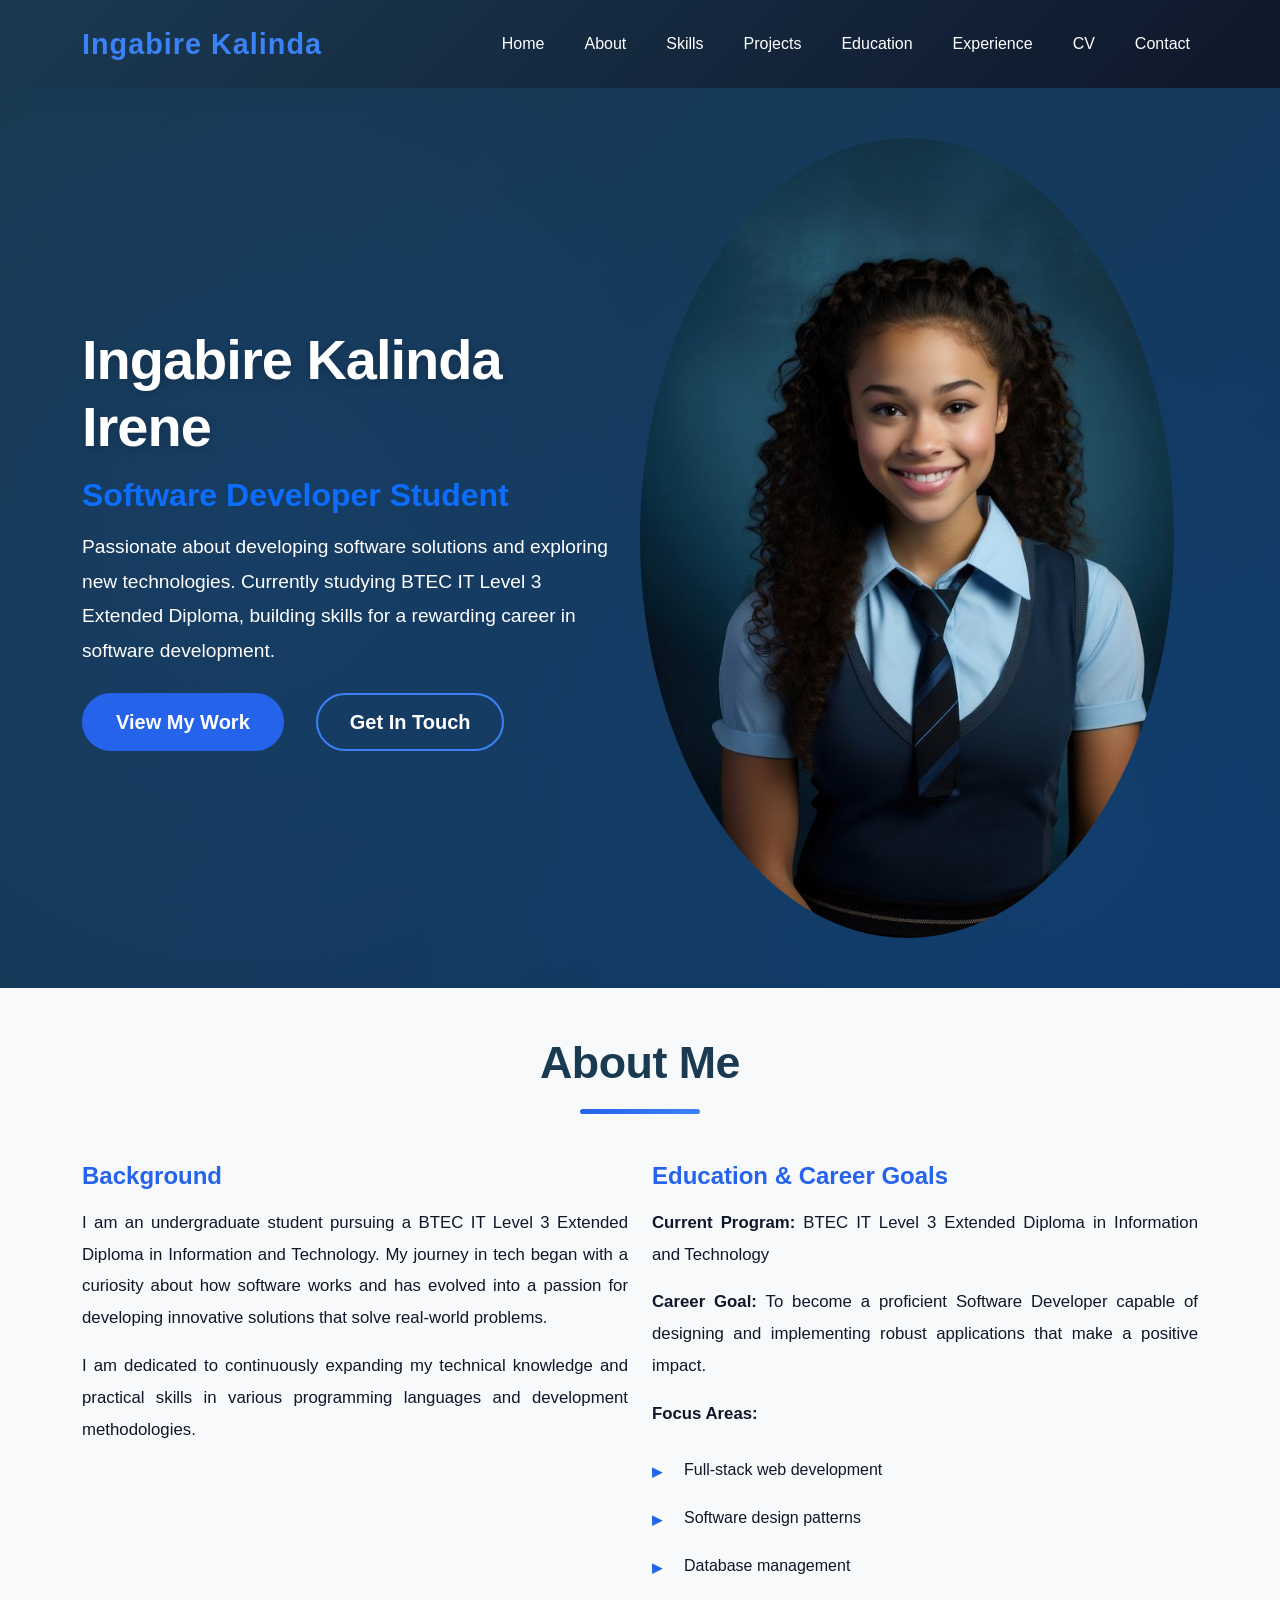
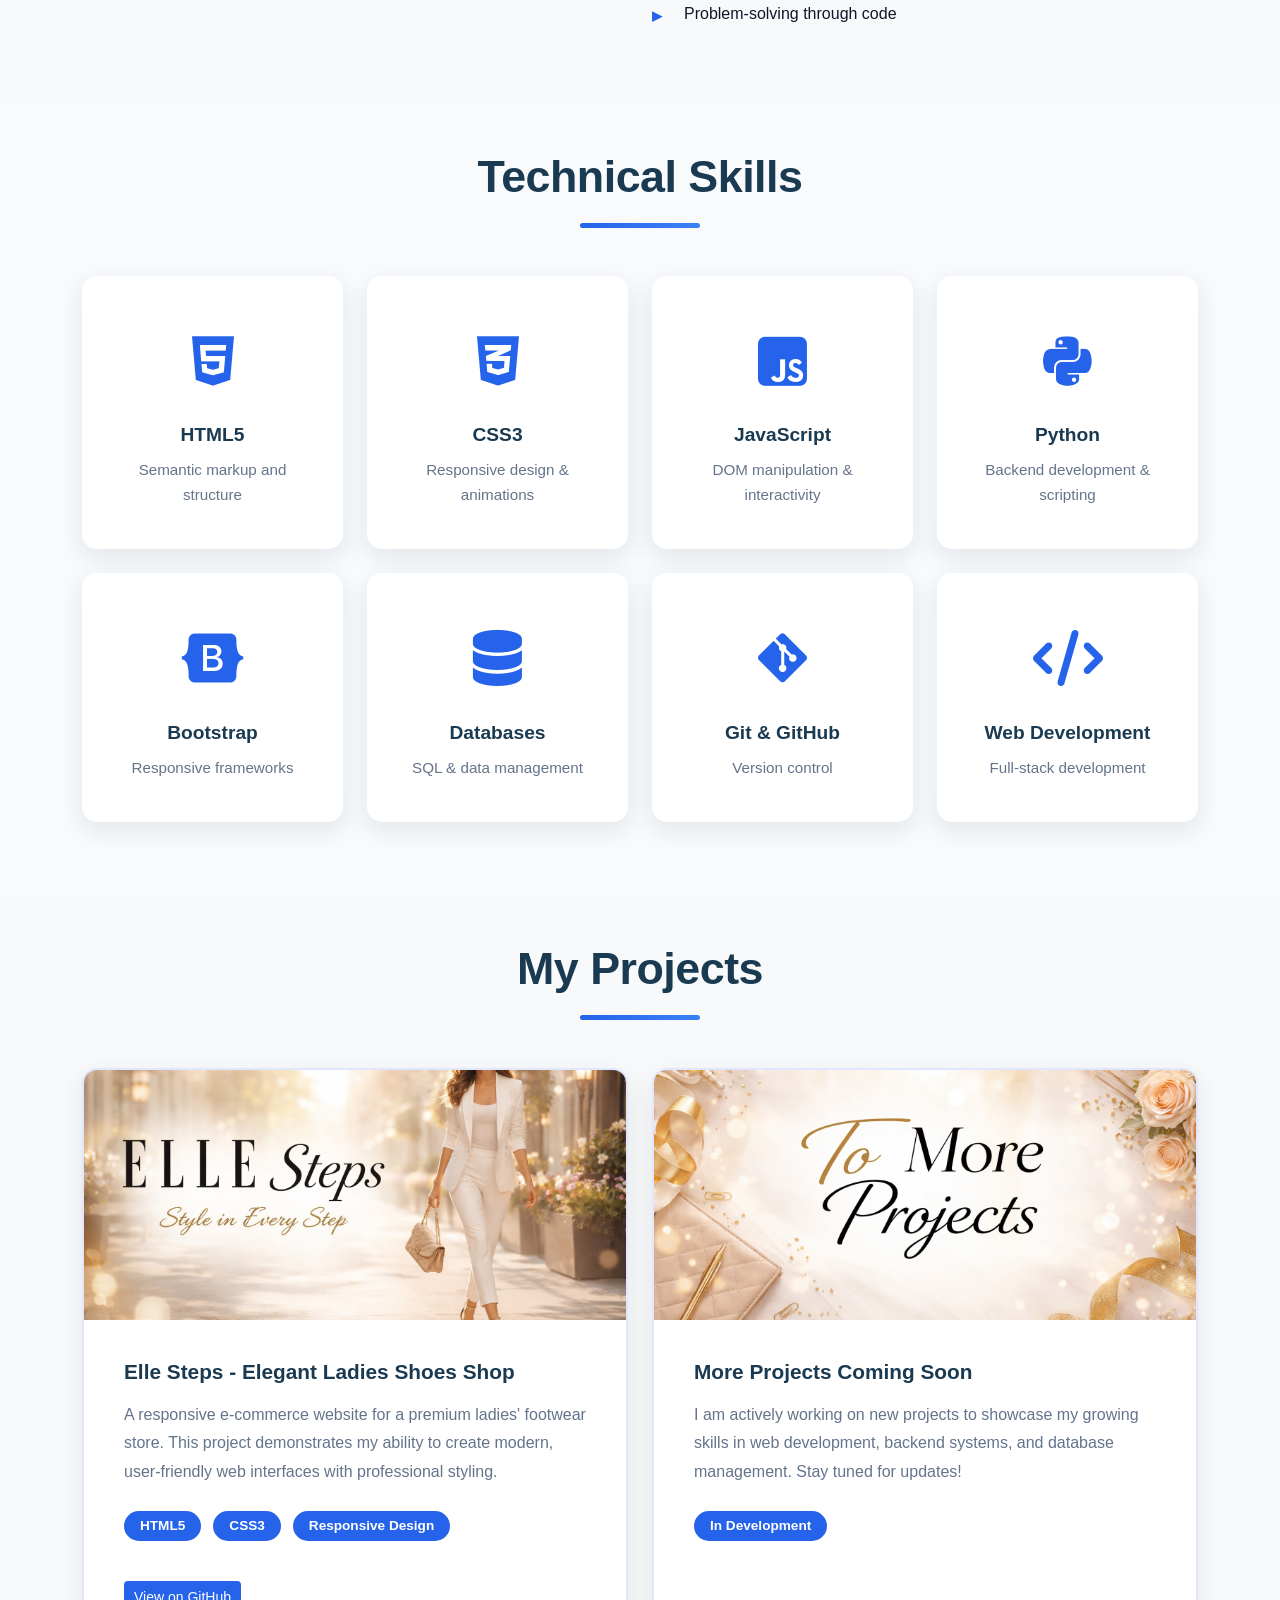
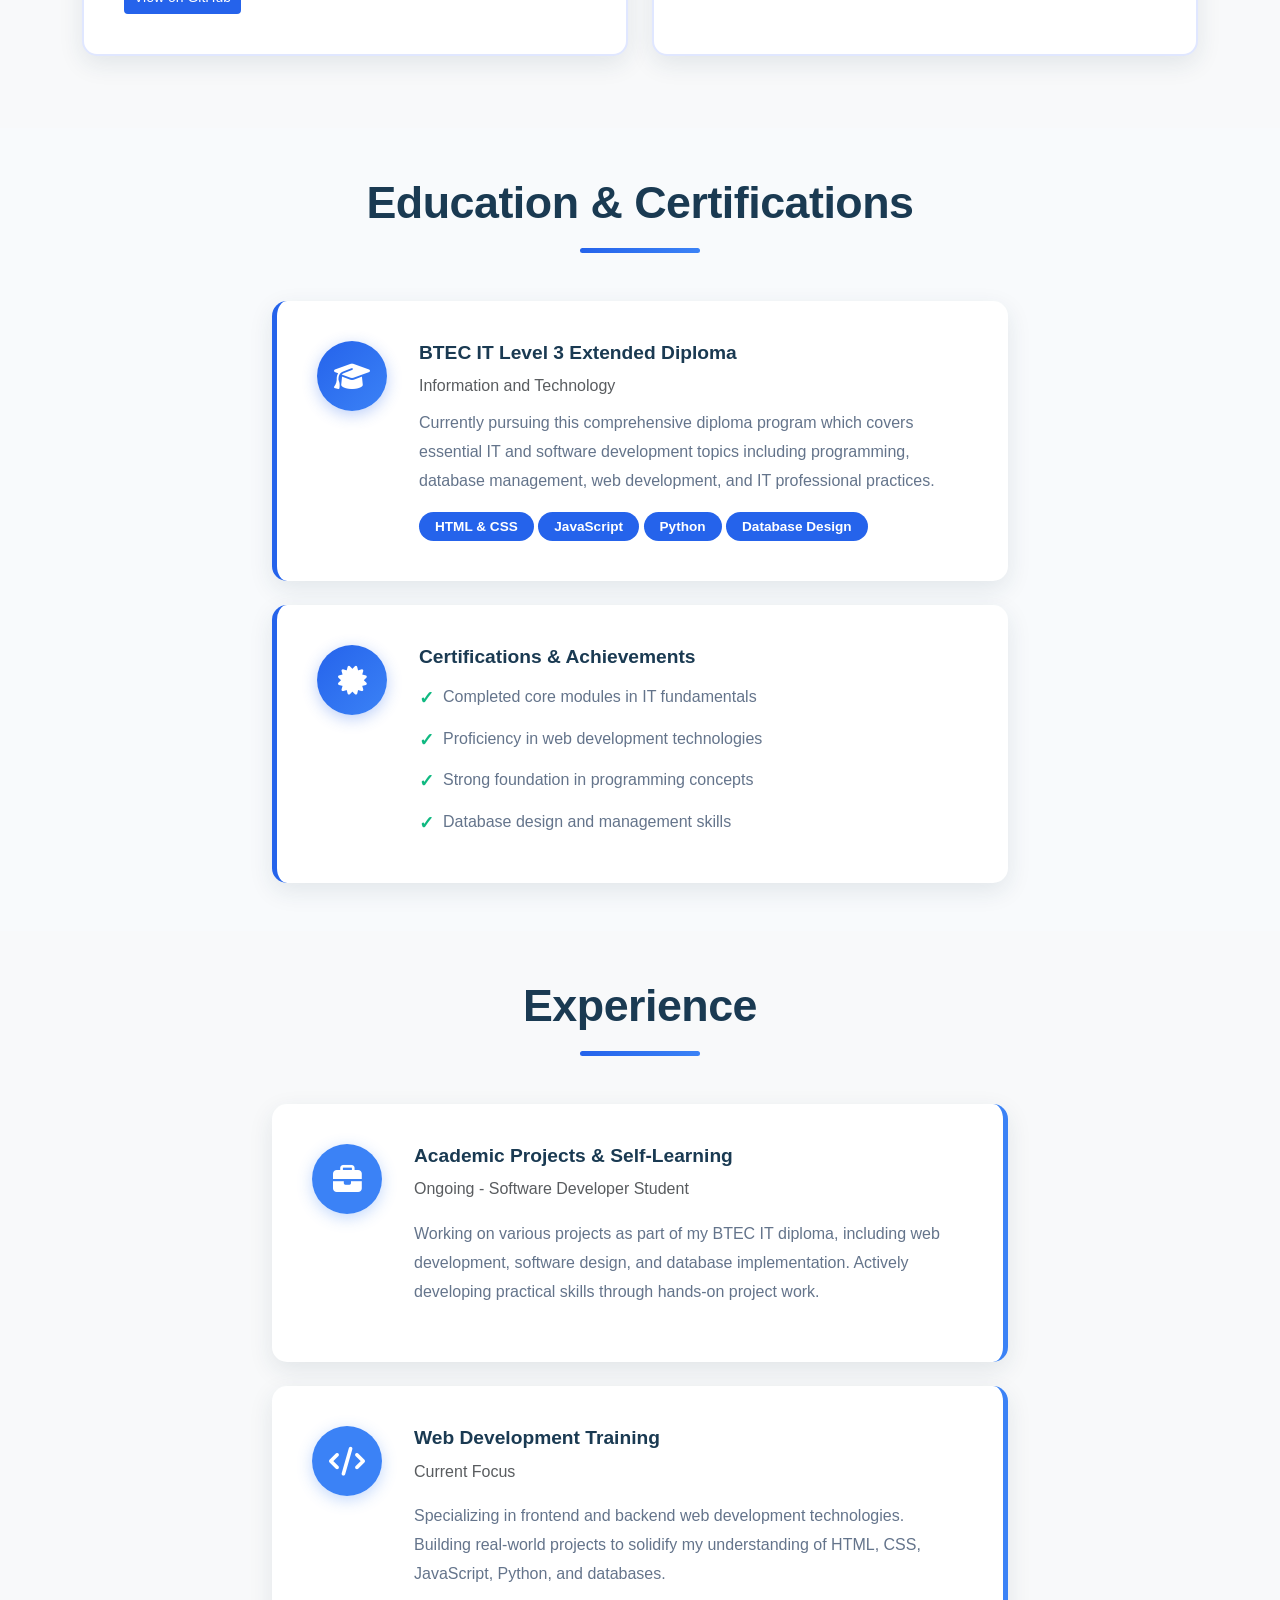
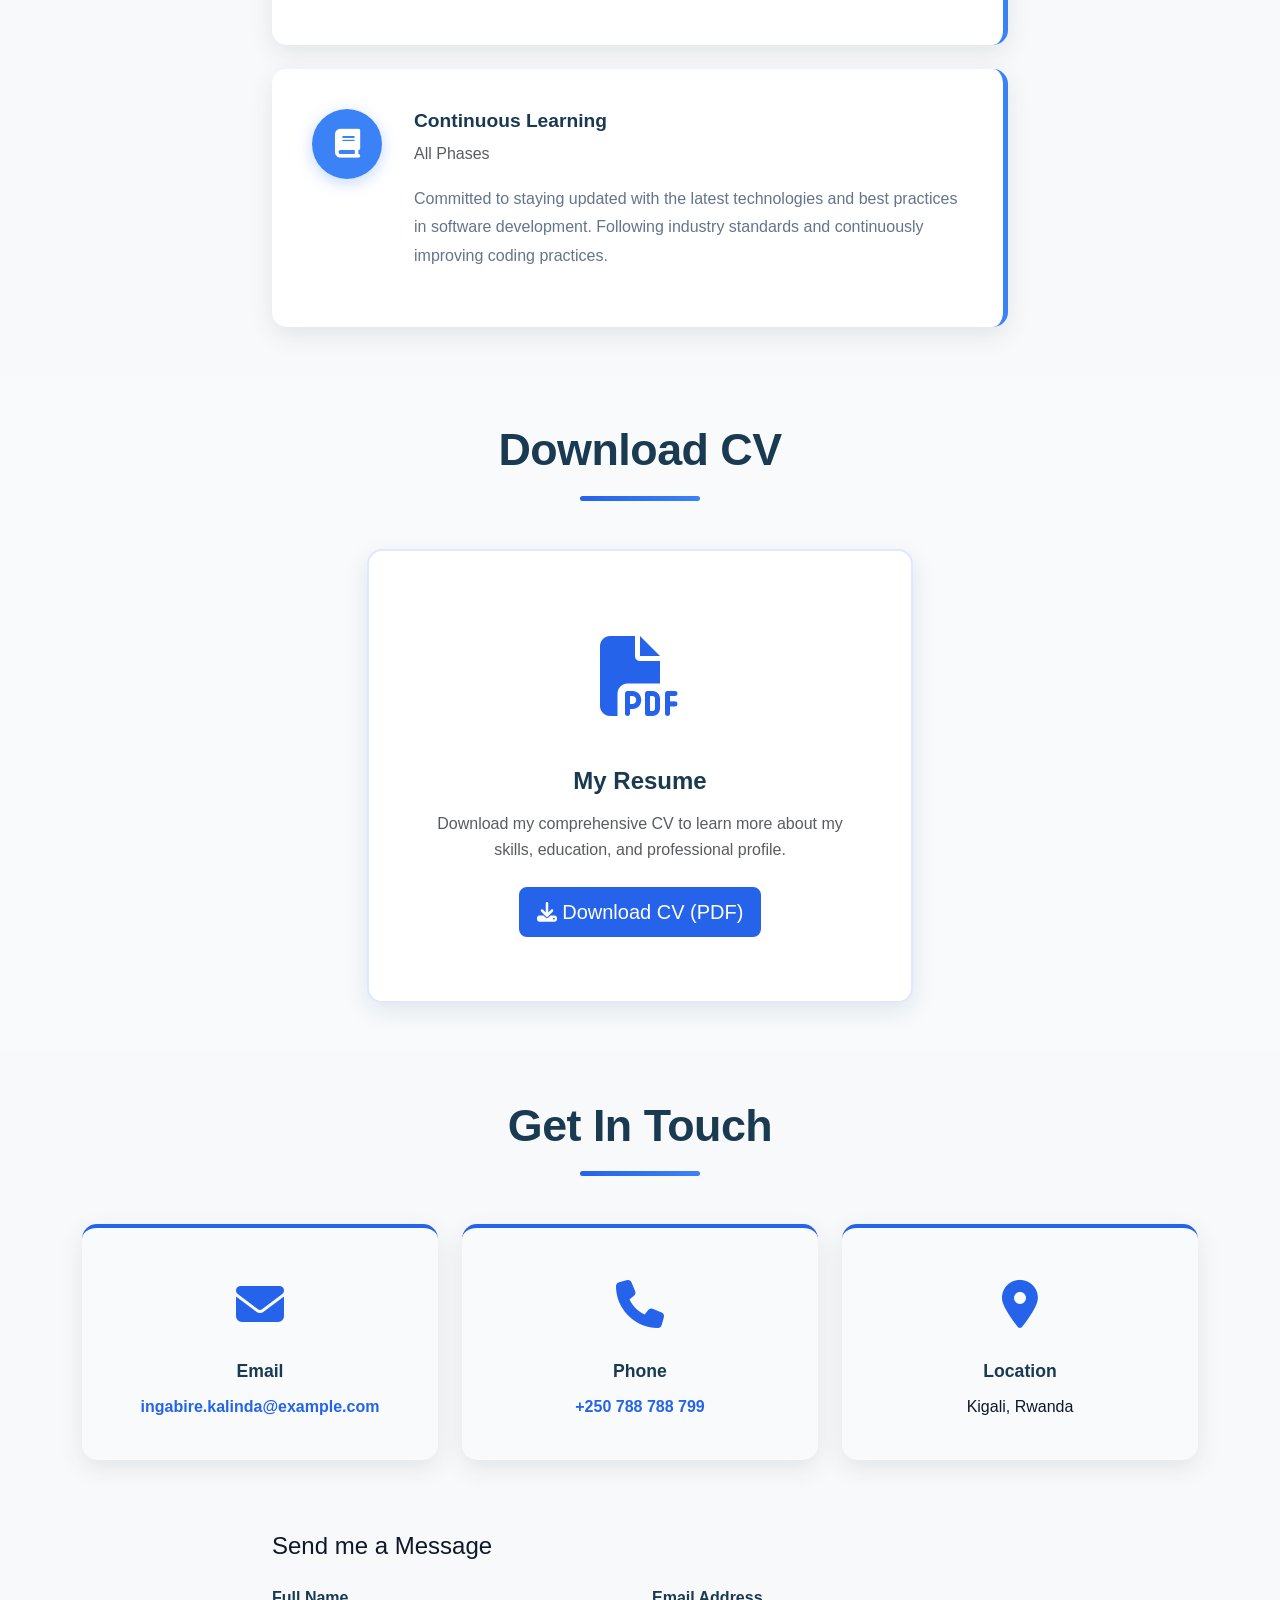
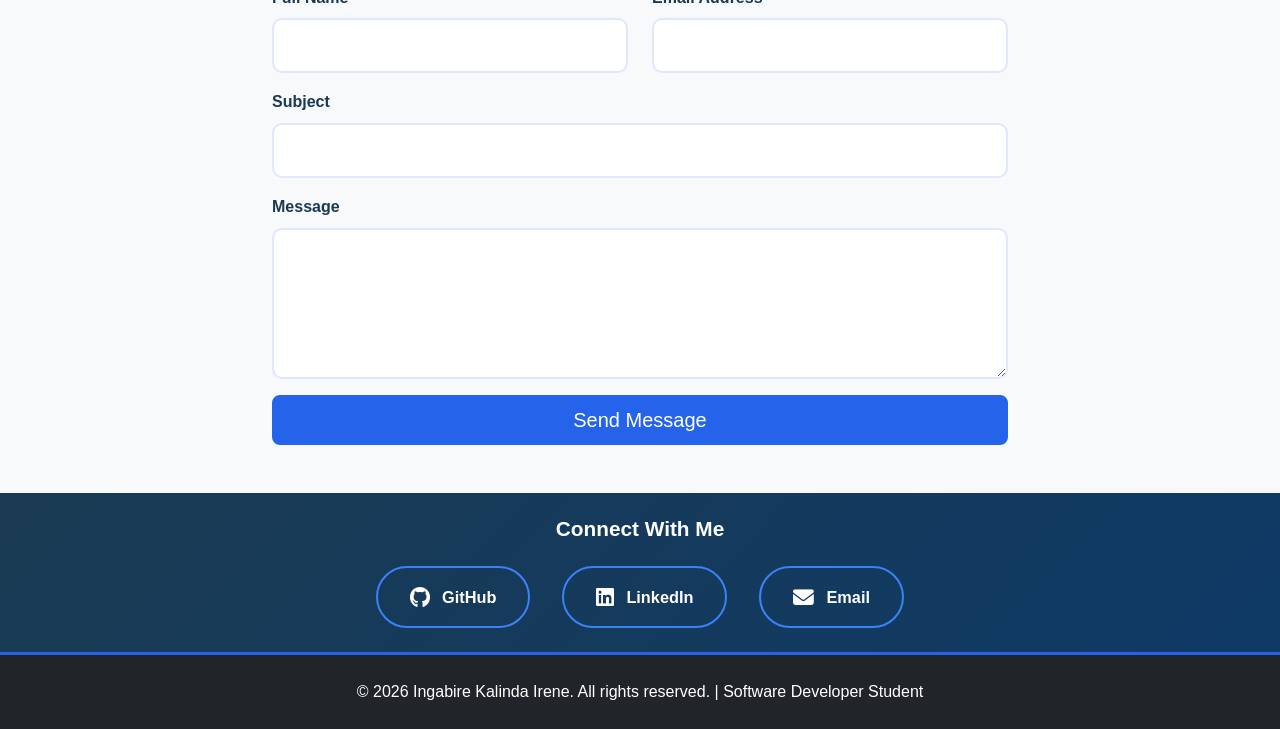
==== index.html @ b71c0519 "Update print statement from 'Hello' to 'Goodbye'" ====
<!DOCTYPE html>
<html lang="en">
<head>
    <meta charset="UTF-8">
    <meta name="viewport" content="width=device-width, initial-scale=1.0">
    <title>Ingabire Kalinda Irene - Software Developer Student Portfolio</title>
    <link href="https://cdn.jsdelivr.net/npm/bootstrap@5.3.0/dist/css/bootstrap.min.css" rel="stylesheet">
    <link rel="stylesheet" href="https://cdnjs.cloudflare.com/ajax/libs/font-awesome/6.4.0/css/all.min.css">
    <link rel="stylesheet" href="style.css">
</head>
<body>
    <!-- Navigation -->
    <nav class="navbar navbar-expand-lg navbar-dark bg-dark sticky-top">
        <div class="container">
            <a class="navbar-brand fw-bold" href="#home">Ingabire Kalinda</a>
            <button class="navbar-toggler" type="button" data-bs-toggle="collapse" data-bs-target="#navbarNav">
                <span class="navbar-toggler-icon"></span>
            </button>
            <div class="collapse navbar-collapse" id="navbarNav">
                <ul class="navbar-nav ms-auto">
                    <li class="nav-item"><a class="nav-link" href="#home">Home</a></li>
                    <li class="nav-item"><a class="nav-link" href="#about">About</a></li>
                    <li class="nav-item"><a class="nav-link" href="#skills">Skills</a></li>
                    <li class="nav-item"><a class="nav-link" href="#projects">Projects</a></li>
                    <li class="nav-item"><a class="nav-link" href="#education">Education</a></li>
                    <li class="nav-item"><a class="nav-link" href="#experience">Experience</a></li>
                    <li class="nav-item"><a class="nav-link" href="#cv">CV</a></li>
                    <li class="nav-item"><a class="nav-link" href="#contact">Contact</a></li>
                </ul>
            </div>
        </div>
    </nav>

    <!-- 1. HOME SECTION -->
    <section id="home" class="hero-section">
        <div class="container h-100 d-flex align-items-center">
            <div class="row w-100 align-items-center">
                <div class="col-lg-6 text-center text-lg-start">
                    <h1 class="display-4 fw-bold mb-3">Ingabire Kalinda Irene</h1>
                    <h2 class="h3 text-primary mb-3">Software Developer Student</h2>
                    <p class="lead mb-4">Passionate about developing software solutions and exploring new technologies. Currently studying BTEC IT Level 3 Extended Diploma, building skills for a rewarding career in software development.</p>
                    <div class="d-flex gap-3 justify-content-center justify-content-lg-start">
                        <a href="#projects" class="btn btn-primary btn-lg">View My Work</a>
                        <a href="#contact" class="btn btn-outline-primary btn-lg">Get In Touch</a>
                    </div>
                </div>
                <div class="col-lg-6 text-center">
                    <div class="profile-image-wrapper">
                        <img src="profile1.jpg" alt="Profile Image" class="profile-image img-fluid rounded-circle">

                    </div>
                </div>
            </div>
        </div>
    </section>

    <!-- 2. ABOUT ME SECTION -->
    <section id="about" class="py-5 bg-light">
        <div class="container">
            <h2 class="section-title mb-5">About Me</h2>
            <div class="row">
                <div class="col-lg-6 mb-4 mb-lg-0">
                    <h3 class="mb-3">Background</h3>
                    <p>I am an undergraduate student pursuing a BTEC IT Level 3 Extended Diploma in Information and Technology. My journey in tech began with a curiosity about how software works and has evolved into a passion for developing innovative solutions that solve real-world problems.</p>
                    <p>I am dedicated to continuously expanding my technical knowledge and practical skills in various programming languages and development methodologies.</p>
                </div>
                <div class="col-lg-6">
                    <h3 class="mb-3">Education & Career Goals</h3>
                    <p><strong>Current Program:</strong> BTEC IT Level 3 Extended Diploma in Information and Technology</p>
                    <p><strong>Career Goal:</strong> To become a proficient Software Developer capable of designing and implementing robust applications that make a positive impact.</p>
                    <p><strong>Focus Areas:</strong></p>
                    <ul>
                        <li>Full-stack web development</li>
                        <li>Software design patterns</li>
                        <li>Database management</li>
                        <li>Problem-solving through code</li>
                    </ul>
                </div>
            </div>
        </div>
    </section>

    <!-- 3. SKILLS SECTION -->
    <section id="skills" class="py-5">
        <div class="container">
            <h2 class="section-title mb-5">Technical Skills</h2>
            <div class="row">
                <div class="col-md-6 col-lg-3 mb-4">
                    <div class="skill-card">
                        <div class="skill-icon"><i class="fab fa-html5"></i></div>
                        <h5>HTML5</h5>
                        <p>Semantic markup and structure</p>
                    </div>
                </div>
                <div class="col-md-6 col-lg-3 mb-4">
                    <div class="skill-card">
                        <div class="skill-icon"><i class="fab fa-css3-alt"></i></div>
                        <h5>CSS3</h5>
                        <p>Responsive design & animations</p>
                    </div>
                </div>
                <div class="col-md-6 col-lg-3 mb-4">
                    <div class="skill-card">
                        <div class="skill-icon"><i class="fab fa-js-square"></i></div>
                        <h5>JavaScript</h5>
                        <p>DOM manipulation & interactivity</p>
                    </div>
                </div>
                <div class="col-md-6 col-lg-3 mb-4">
                    <div class="skill-card">
                        <div class="skill-icon"><i class="fab fa-python"></i></div>
                        <h5>Python</h5>
                        <p>Backend development & scripting</p>
                    </div>
                </div>
                <div class="col-md-6 col-lg-3 mb-4">
                    <div class="skill-card">
                        <div class="skill-icon"><i class="fab fa-bootstrap"></i></div>
                        <h5>Bootstrap</h5>
                        <p>Responsive frameworks</p>
                    </div>
                </div>
                <div class="col-md-6 col-lg-3 mb-4">
                    <div class="skill-card">
                        <div class="skill-icon"><i class="fas fa-database"></i></div>
                        <h5>Databases</h5>
                        <p>SQL & data management</p>
                    </div>
                </div>
                <div class="col-md-6 col-lg-3 mb-4">
                    <div class="skill-card">
                        <div class="skill-icon"><i class="fab fa-git-alt"></i></div>
                        <h5>Git & GitHub</h5>
                        <p>Version control</p>
                    </div>
                </div>
                <div class="col-md-6 col-lg-3 mb-4">
                    <div class="skill-card">
                        <div class="skill-icon"><i class="fas fa-code"></i></div>
                        <h5>Web Development</h5>
                        <p>Full-stack development</p>
                    </div>
                </div>
            </div>
        </div>
    </section>

    <!-- 4. PROJECTS PORTFOLIO SECTION -->
    <section id="projects" class="py-5 bg-light">
        <div class="container">
            <h2 class="section-title mb-5">My Projects</h2>
            <div class="row">
                <div class="col-lg-6 mb-4">
                    <div class="project-card">
                        <div class="project-image">
                            <img src="project1.png" alt="Project Image" class="img-fluid">
                        </div>
                        <div class="project-content">
                            <h4>Elle Steps - Elegant Ladies Shoes Shop</h4>
                            <p>A responsive e-commerce website for a premium ladies' footwear store. This project demonstrates my ability to create modern, user-friendly web interfaces with professional styling.</p>
                            <div class="project-tech">
                                <span class="badge bg-primary">HTML5</span>
                                <span class="badge bg-info">CSS3</span>
                                <span class="badge bg-warning">Responsive Design</span>
                            </div>
                            <a href="https://github.com" target="_blank" class="btn btn-sm btn-primary mt-3">View on GitHub</a>
                        </div>
                    </div>
                </div>
                <div class="col-lg-6 mb-4">
                    <div class="project-card">
                        <div class="project-image">
                            <img src="project2.png" alt="Project Placeholder" class="img-fluid">
                        </div>
                        <div class="project-content">
                            <h4>More Projects Coming Soon</h4>
                            <p>I am actively working on new projects to showcase my growing skills in web development, backend systems, and database management. Stay tuned for updates!</p>
                            <div class="project-tech">
                                <span class="badge bg-secondary">In Development</span>
                            </div>
                        </div>
                    </div>
                </div>
            </div>
        </div>
    </section>

    <!-- 5. EDUCATION & CERTIFICATIONS SECTION -->
    <section id="education" class="py-5">
        <div class="container">
            <h2 class="section-title mb-5">Education & Certifications</h2>
            <div class="row">
                <div class="col-lg-8 mx-auto">
                    <div class="education-card">
                        <div class="education-icon">
                            <i class="fas fa-graduation-cap"></i>
                        </div>
                        <div class="education-content">
                            <h4>BTEC IT Level 3 Extended Diploma</h4>
                            <p class="text-muted mb-2">Information and Technology</p>
                            <p>Currently pursuing this comprehensive diploma program which covers essential IT and software development topics including programming, database management, web development, and IT professional practices.</p>
                            <div class="mt-3">
                                <span class="badge bg-primary">HTML & CSS</span>
                                <span class="badge bg-primary">JavaScript</span>
                                <span class="badge bg-primary">Python</span>
                                <span class="badge bg-primary">Database Design</span>
                            </div>
                        </div>
                    </div>

                    <div class="education-card mt-4">
                        <div class="education-icon">
                            <i class="fas fa-certificate"></i>
                        </div>
                        <div class="education-content">
                            <h4>Certifications & Achievements</h4>
                            <ul class="mb-0">
                                <li>Completed core modules in IT fundamentals</li>
                                <li>Proficiency in web development technologies</li>
                                <li>Strong foundation in programming concepts</li>
                                <li>Database design and management skills</li>
                            </ul>
                        </div>
                    </div>
                </div>
            </div>
        </div>
    </section>

    <!-- 6. EXPERIENCE SECTION -->
    <section id="experience" class="py-5 bg-light">
        <div class="container">
            <h2 class="section-title mb-5">Experience</h2>
            <div class="row">
                <div class="col-lg-8 mx-auto">
                    <div class="experience-card">
                        <div class="exp-icon">
                            <i class="fas fa-briefcase"></i>
                        </div>
                        <div class="exp-content">
                            <h4>Academic Projects & Self-Learning</h4>
                            <p class="text-muted">Ongoing - Software Developer Student</p>
                            <p>Working on various projects as part of my BTEC IT diploma, including web development, software design, and database implementation. Actively developing practical skills through hands-on project work.</p>
                        </div>
                    </div>

                    <div class="experience-card mt-4">
                        <div class="exp-icon">
                            <i class="fas fa-code"></i>
                        </div>
                        <div class="exp-content">
                            <h4>Web Development Training</h4>
                            <p class="text-muted">Current Focus</p>
                            <p>Specializing in frontend and backend web development technologies. Building real-world projects to solidify my understanding of HTML, CSS, JavaScript, Python, and databases.</p>
                        </div>
                    </div>

                    <div class="experience-card mt-4">
                        <div class="exp-icon">
                            <i class="fas fa-book"></i>
                        </div>
                        <div class="exp-content">
                            <h4>Continuous Learning</h4>
                            <p class="text-muted">All Phases</p>
                            <p>Committed to staying updated with the latest technologies and best practices in software development. Following industry standards and continuously improving coding practices.</p>
                        </div>
                    </div>
                </div>
            </div>
        </div>
    </section>

    <!-- 7. CV SECTION -->
    <section id="cv" class="py-5">
        <div class="container">
            <h2 class="section-title mb-5">Download CV</h2>
            <div class="row">
                <div class="col-lg-6 mx-auto text-center">
                    <div class="cv-card">
                        <div class="cv-icon">
                            <i class="fas fa-file-pdf"></i>
                        </div>
                        <h4 class="mt-4">My Resume</h4>
                        <p class="text-muted mb-4">Download my comprehensive CV to learn more about my skills, education, and professional profile.</p>
                        <a href="CV.html" class="btn btn-primary btn-lg" download>
                            <i class="fas fa-download"></i> Download CV (PDF)
                        </a>
                    </div>
                </div>
            </div>
        </div>
    </section>

    <!-- 8 & 9. CONTACT SECTION (Info + Form) -->
    <section id="contact" class="py-5 bg-light">
        <div class="container">
            <h2 class="section-title mb-5">Get In Touch</h2>
            <div class="row">
                <!-- Contact Information -->
                <div class="col-lg-4 mb-4">
                    <div class="contact-info-card">
                        <div class="contact-icon">
                            <i class="fas fa-envelope"></i>
                        </div>
                        <h5>Email</h5>
                        <p><a href="mailto:ingabire.kalinda@example.com">ingabire.kalinda@example.com</a></p>
                    </div>
                </div>
                <div class="col-lg-4 mb-4">
                    <div class="contact-info-card">
                        <div class="contact-icon">
                            <i class="fas fa-phone"></i>
                        </div>
                        <h5>Phone</h5>
                        <p><a href="tel:+250788788799">+250 788 788 799</a></p>
                    </div>
                </div>
                <div class="col-lg-4 mb-4">
                    <div class="contact-info-card">
                        <div class="contact-icon">
                            <i class="fas fa-map-marker-alt"></i>
                        </div>
                        <h5>Location</h5>
                        <p>Kigali, Rwanda</p>
                    </div>
                </div>
            </div>

            <!-- Contact Form -->
            <div class="row mt-5">
                <div class="col-lg-8 mx-auto">
                    <h4 class="mb-4">Send me a Message</h4>
                    <form id="contactForm" class="contact-form">
                        <div class="row">
                            <div class="col-md-6 mb-3">
                                <label for="name" class="form-label">Full Name</label>
                                <input type="text" class="form-control" id="name" name="name" required>
                                <small class="text-danger d-none" id="nameError">Please enter your name</small>
                            </div>
                            <div class="col-md-6 mb-3">
                                <label for="email" class="form-label">Email Address</label>
                                <input type="email" class="form-control" id="email" name="email" required>
                                <small class="text-danger d-none" id="emailError">Please enter a valid email</small>
                            </div>
                        </div>
                        <div class="mb-3">
                            <label for="subject" class="form-label">Subject</label>
                            <input type="text" class="form-control" id="subject" name="subject" required>
                            <small class="text-danger d-none" id="subjectError">Please enter a subject</small>
                        </div>
                        <div class="mb-3">
                            <label for="message" class="form-label">Message</label>
                            <textarea class="form-control" id="message" name="message" rows="5" required></textarea>
                            <small class="text-danger d-none" id="messageError">Please enter your message</small>
                        </div>
                        <button type="submit" class="btn btn-primary btn-lg w-100">Send Message</button>
                        <div id="formMessage" class="alert mt-3 d-none"></div>
                    </form>
                </div>
            </div>
        </div>
    </section>

    <!-- 10. SOCIAL LINKS SECTION -->
    <section class="social-links-section py-4 bg-dark text-white">
        <div class="container">
            <div class="text-center">
                <h5 class="mb-4">Connect With Me</h5>
                <div class="social-links">
                    <a href="https://github.com" target="_blank" class="social-link" title="GitHub">
                        <i class="fab fa-github"></i> GitHub
                    </a>
                    <a href="https://linkedin.com" target="_blank" class="social-link" title="LinkedIn">
                        <i class="fab fa-linkedin"></i> LinkedIn
                    </a>
                    <a href="mailto:ingabire.kalinda@example.com" class="social-link" title="Email">
                        <i class="fas fa-envelope"></i> Email
                    </a>
                </div>
            </div>
        </div>
    </section>

    <!-- Footer -->
    <footer class="footer bg-dark text-white py-4 text-center">
        <div class="container">
            <p>&copy; 2026 Ingabire Kalinda Irene. All rights reserved. | Software Developer Student</p>
        </div>
    </footer>

    <script src="https://cdn.jsdelivr.net/npm/bootstrap@5.3.0/dist/js/bootstrap.bundle.min.js"></script>
    <script src="js/script.js"></script>
</body>
</html>
---- style.css ----
/* =====================================================
   PROFESSIONAL PORTFOLIO - DARK BLUE & WHITE THEME
   ===================================================== */

:root {
    --primary-blue: #1a3a52;        /* Dark Blue */
    --accent-blue: #2563eb;         /* Bright Blue */
    --light-blue: #3b82f6;          /* Light Blue */
    --white: #ffffff;
    --light-bg: #f8fafc;            /* Light Gray */
    --text-blue: #0f172a;           /* Dark Text */
    --border-blue: #e0e7ff;         /* Light Border */
    --shadow: rgba(26, 58, 82, 0.1);
}

* {
    margin: 0;
    padding: 0;
    box-sizing: border-box;
}

html {
    scroll-behavior: smooth;
}

body {
    font-family: 'Segoe UI', Tahoma, Geneva, Verdana, sans-serif;
    color: var(--text-blue);
    background-color: var(--white);
    line-height: 1.6;
}

/* =====================================================
   NAVBAR STYLES
   ===================================================== */
.navbar {
    background: linear-gradient(135deg, var(--primary-blue) 0%, #0f172a 100%) !important;
    box-shadow: 0 4px 20px rgba(26, 58, 82, 0.15);
    padding: 1rem 0;
}

.navbar-brand {
    font-size: 1.8rem;
    font-weight: 700;
    color: var(--light-blue) !important;
    letter-spacing: 1px;
    transition: all 0.3s ease;
}

.navbar-brand:hover {
    transform: scale(1.05);
    color: var(--white) !important;
}

.navbar-nav .nav-link {
    margin-left: 1.5rem;
    color: var(--white) !important;
    font-weight: 500;
    position: relative;
    transition: all 0.3s ease;
}

.navbar-nav .nav-link::after {
    content: '';
    position: absolute;
    bottom: -5px;
    left: 0;
    width: 0;
    height: 3px;
    background: var(--light-blue);
    transition: width 0.3s ease;
}

.navbar-nav .nav-link:hover::after,
.navbar-nav .nav-link.active::after {
    width: 100%;
}

.navbar-nav .nav-link:hover,
.navbar-nav .nav-link.active {
    color: var(--light-blue) !important;
}

/* =====================================================
   SECTION TITLES
   ===================================================== */
.section-title {
    font-size: 2.8rem;
    font-weight: 800;
    color: var(--primary-blue);
    text-align: center;
    position: relative;
    padding-bottom: 1.5rem;
    letter-spacing: -0.5px;
}

.section-title::after {
    content: '';
    position: absolute;
    bottom: 0;
    left: 50%;
    transform: translateX(-50%);
    width: 120px;
    height: 5px;
    background: linear-gradient(90deg, var(--accent-blue) 0%, var(--light-blue) 100%);
    border-radius: 3px;
}

/* =====================================================
   HERO SECTION (HOME)
   ===================================================== */
.hero-section {
    min-height: 100vh;
    background: linear-gradient(135deg, var(--primary-blue) 0%, #0f3a66 100%);
    color: var(--white);
    display: flex;
    align-items: center;
    position: relative;
    overflow: hidden;
}

.hero-section::before {
    content: '';
    position: absolute;
    top: 0;
    left: 0;
    right: 0;
    bottom: 0;
    background: 
        radial-gradient(circle at 20% 50%, rgba(37, 99, 235, 0.1) 0%, transparent 50%),
        radial-gradient(circle at 80% 80%, rgba(37, 99, 235, 0.1) 0%, transparent 50%);
    opacity: 0.8;
}

.hero-section .container {
    position: relative;
    z-index: 2;
}

.hero-section h1 {
    font-size: 3.5rem;
    font-weight: 900;
    margin-bottom: 1rem;
    animation: slideInLeft 0.8s ease-out;
    letter-spacing: -1px;
    text-shadow: 0 2px 10px rgba(0, 0, 0, 0.2);
}

.hero-section h2 {
    font-size: 2rem;
    font-weight: 600;
    margin-bottom: 1.5rem;
    color: var(--light-blue);
    animation: slideInLeft 0.8s ease-out 0.2s both;
}

.hero-section p {
    font-size: 1.2rem;
    margin-bottom: 2rem;
    animation: slideInLeft 0.8s ease-out 0.4s both;
    max-width: 600px;
    line-height: 1.8;
    opacity: 0.95;
}

.hero-section .btn {
    animation: slideInLeft 0.8s ease-out 0.6s both;
    margin-right: 1rem;
    font-weight: 700;
    border-radius: 50px;
    padding: 0.75rem 2rem;
    transition: all 0.3s ease;
}

.btn-primary {
    background: var(--accent-blue);
    border: 2px solid var(--accent-blue);
    color: var(--white);
}

.btn-primary:hover {
    background: var(--white);
    color: var(--accent-blue);
    transform: translateY(-3px);
    box-shadow: 0 10px 30px rgba(37, 99, 235, 0.3);
}

.btn-outline-primary {
    border: 2px solid var(--light-blue);
    color: var(--white);
}

.btn-outline-primary:hover {
    background: var(--light-blue);
    border-color: var(--light-blue);
    transform: translateY(-3px);
}

.profile-image-wrapper {
    animation: slideInRight 0.8s ease-out;
}

.profile-img {
    border: 6px solid var(--light-blue);
    box-shadow: 0 20px 60px rgba(0, 0, 0, 0.3);
    transition: all 0.3s ease;
    object-fit: cover;
}

.profile-img:hover {
    transform: scale(1.05);
    border-color: var(--white);
    box-shadow: 0 30px 80px rgba(37, 99, 235, 0.4);
}

/* =====================================================
   ABOUT SECTION
   ===================================================== */
#about {
    padding: 6rem 0;
    background: var(--white);
}

#about h3 {
    color: var(--accent-blue);
    font-weight: 700;
    margin-bottom: 1.5rem;
    font-size: 1.5rem;
}

#about p {
    text-align: justify;
    line-height: 1.9;
    color: var(--text-blue);
    font-size: 1.05rem;
}

#about ul {
    list-style: none;
    padding: 0;
}

#about ul li {
    padding: 0.7rem 0;
    padding-left: 2rem;
    position: relative;
    color: var(--text-blue);
    font-weight: 500;
}

#about ul li::before {
    content: '▸';
    position: absolute;
    left: 0;
    color: var(--accent-blue);
    font-weight: bold;
    font-size: 1.2rem;
}

/* =====================================================
   SKILLS SECTION
   ===================================================== */
#skills {
    padding: 6rem 0;
    background: var(--light-bg);
}

.skill-card {
    background: var(--white);
    padding: 2.5rem;
    border-radius: 15px;
    text-align: center;
    box-shadow: 0 8px 25px var(--shadow);
    transition: all 0.3s ease;
    border: 2px solid transparent;
    height: 100%;
}

.skill-card:hover {
    transform: translateY(-15px);
    box-shadow: 0 20px 50px rgba(37, 99, 235, 0.2);
    border-color: var(--accent-blue);
}

.skill-icon {
    font-size: 3.5rem;
    color: var(--accent-blue);
    margin-bottom: 1rem;
    transition: all 0.3s ease;
}

.skill-card:hover .skill-icon {
    color: var(--light-blue);
    transform: scale(1.2) rotate(5deg);
}

.skill-card h5 {
    color: var(--primary-blue);
    font-weight: 700;
    margin-bottom: 0.75rem;
    font-size: 1.2rem;
}

.skill-card p {
    color: #64748b;
    font-size: 0.95rem;
    margin: 0;
}

/* =====================================================
   PROJECTS SECTION
   ===================================================== */
#projects {
    padding: 6rem 0;
    background: var(--white);
}

.project-card {
    background: var(--white);
    border-radius: 15px;
    overflow: hidden;
    box-shadow: 0 8px 25px var(--shadow);
    transition: all 0.3s ease;
    border: 2px solid var(--border-blue);
    height: 100%;
}

.project-card:hover {
    transform: translateY(-15px);
    box-shadow: 0 20px 50px rgba(37, 99, 235, 0.25);
    border-color: var(--accent-blue);
}

.project-image {
    overflow: hidden;
    height: 250px;
    background: linear-gradient(135deg, var(--light-bg) 0%, #e0e7ff 100%);
}

.project-image img {
    width: 100%;
    height: 100%;
    object-fit: cover;
    transition: transform 0.4s ease;
}

.project-card:hover .project-image img {
    transform: scale(1.12);
}

.project-content {
    padding: 2.5rem;
}

.project-content h4 {
    color: var(--primary-blue);
    font-weight: 700;
    margin-bottom: 1rem;
    font-size: 1.3rem;
}

.project-content p {
    color: #64748b;
    margin-bottom: 1.5rem;
    line-height: 1.8;
}

.project-tech {
    display: flex;
    flex-wrap: wrap;
    gap: 0.75rem;
    margin-bottom: 1.5rem;
}

.badge {
    font-size: 0.85rem;
    font-weight: 600;
    background: var(--accent-blue) !important;
    color: var(--white) !important;
    padding: 0.5rem 1rem;
    border-radius: 20px;
}

/* =====================================================
   EDUCATION SECTION
   ===================================================== */
#education {
    padding: 6rem 0;
    background: var(--light-bg);
}

.education-card {
    background: var(--white);
    padding: 2.5rem;
    border-radius: 15px;
    box-shadow: 0 8px 25px var(--shadow);
    display: flex;
    gap: 2rem;
    transition: all 0.3s ease;
    border-left: 5px solid var(--accent-blue);
}

.education-card:hover {
    box-shadow: 0 20px 50px rgba(37, 99, 235, 0.2);
    transform: translateX(5px);
}

.education-icon {
    flex-shrink: 0;
    width: 70px;
    height: 70px;
    display: flex;
    align-items: center;
    justify-content: center;
    background: linear-gradient(135deg, var(--accent-blue) 0%, var(--light-blue) 100%);
    color: var(--white);
    border-radius: 50%;
    font-size: 1.8rem;
    box-shadow: 0 4px 15px rgba(37, 99, 235, 0.3);
}

.education-content h4 {
    color: var(--primary-blue);
    font-weight: 700;
    margin-bottom: 0.5rem;
    font-size: 1.2rem;
}

.education-content p {
    color: #64748b;
    line-height: 1.8;
}

.education-content ul {
    list-style: none;
    padding: 0;
}

.education-content ul li {
    padding: 0.5rem 0;
    padding-left: 1.5rem;
    position: relative;
    color: #64748b;
}

.education-content ul li::before {
    content: '✓';
    position: absolute;
    left: 0;
    color: #10b981;
    font-weight: bold;
    font-size: 1.1rem;
}

/* =====================================================
   EXPERIENCE SECTION
   ===================================================== */
#experience {
    padding: 6rem 0;
    background: var(--white);
}

.experience-card {
    background: var(--white);
    padding: 2.5rem;
    border-radius: 15px;
    box-shadow: 0 8px 25px var(--shadow);
    display: flex;
    gap: 2rem;
    transition: all 0.3s ease;
    border-right: 5px solid var(--light-blue);
}

.experience-card:hover {
    box-shadow: 0 20px 50px rgba(37, 99, 235, 0.2);
    transform: translateX(-5px);
}

.exp-icon {
    flex-shrink: 0;
    width: 70px;
    height: 70px;
    display: flex;
    align-items: center;
    justify-content: center;
    background: linear-gradient(135deg, var(--light-blue) 0%, #3b82f6 100%);
    color: var(--white);
    border-radius: 50%;
    font-size: 1.8rem;
    box-shadow: 0 4px 15px rgba(59, 130, 246, 0.3);
}

.exp-content h4 {
    color: var(--primary-blue);
    font-weight: 700;
    margin-bottom: 0.5rem;
    font-size: 1.2rem;
}

.exp-content p {
    color: #64748b;
    line-height: 1.8;
}

/* =====================================================
   CV SECTION
   ===================================================== */
#cv {
    padding: 6rem 0;
    background: var(--light-bg);
}

.cv-card {
    background: var(--white);
    padding: 4rem;
    border-radius: 15px;
    box-shadow: 0 8px 25px var(--shadow);
    text-align: center;
    transition: all 0.3s ease;
    border: 2px solid var(--border-blue);
}

.cv-card:hover {
    box-shadow: 0 20px 50px rgba(37, 99, 235, 0.2);
    border-color: var(--accent-blue);
    transform: translateY(-10px);
}

.cv-icon {
    font-size: 5rem;
    color: var(--accent-blue);
    margin-bottom: 1.5rem;
}

.cv-card h4 {
    color: var(--primary-blue);
    font-weight: 700;
    font-size: 1.5rem;
}

.cv-card p {
    color: #64748b;
    margin: 1rem 0;
}

/* =====================================================
   CONTACT SECTION
   ===================================================== */
#contact {
    padding: 6rem 0;
    background: var(--white);
}

.contact-info-card {
    background: var(--light-bg);
    padding: 2.5rem;
    border-radius: 15px;
    text-align: center;
    box-shadow: 0 8px 25px var(--shadow);
    transition: all 0.3s ease;
    border-top: 4px solid var(--accent-blue);
}

.contact-info-card:hover {
    box-shadow: 0 20px 50px rgba(37, 99, 235, 0.2);
    transform: translateY(-10px);
}

.contact-icon {
    font-size: 3rem;
    color: var(--accent-blue);
    margin-bottom: 1rem;
}

.contact-info-card h5 {
    color: var(--primary-blue);
    font-weight: 700;
    margin-bottom: 0.75rem;
    font-size: 1.1rem;
}

.contact-info-card a {
    color: var(--accent-blue);
    text-decoration: none;
    font-weight: 600;
    transition: all 0.3s ease;
}

.contact-info-card a:hover {
    color: var(--light-blue);
    text-decoration: underline;
}

.contact-info-card p {
    color: var(--text-blue);
    margin: 0;
}

.contact-form .form-label {
    color: var(--primary-blue);
    font-weight: 700;
    margin-bottom: 0.5rem;
}

.contact-form .form-control {
    border: 2px solid var(--border-blue);
    border-radius: 10px;
    padding: 0.85rem;
    transition: all 0.3s ease;
    color: var(--text-blue);
    font-weight: 500;
}

.contact-form .form-control:focus {
    border-color: var(--accent-blue);
    box-shadow: 0 0 0 0.3rem rgba(37, 99, 235, 0.15);
    color: var(--text-blue);
}

.contact-form .form-control::placeholder {
    color: #94a3b8;
}

.contact-form .form-control.is-invalid {
    border-color: #ef4444;
}

.contact-form .form-control.is-invalid:focus {
    box-shadow: 0 0 0 0.3rem rgba(239, 68, 68, 0.15);
}

.text-danger {
    color: #ef4444 !important;
    font-weight: 600;
}

/* =====================================================
   SOCIAL LINKS
   ===================================================== */
.social-links-section {
    background: linear-gradient(135deg, var(--primary-blue) 0%, #0f3a66 100%);
    padding: 4rem 0;
}

.social-links-section h5 {
    color: var(--white);
    font-weight: 700;
    font-size: 1.3rem;
}

.social-links {
    display: flex;
    justify-content: center;
    gap: 2rem;
    flex-wrap: wrap;
}

.social-link {
    display: inline-flex;
    align-items: center;
    gap: 0.75rem;
    color: var(--white);
    text-decoration: none;
    padding: 1rem 2rem;
    border: 2px solid var(--light-blue);
    border-radius: 50px;
    transition: all 0.3s ease;
    font-weight: 600;
    font-size: 1.02rem;
}

.social-link:hover {
    background-color: var(--accent-blue);
    border-color: var(--white);
    transform: translateY(-5px);
    box-shadow: 0 10px 30px rgba(37, 99, 235, 0.4);
}

.social-link i {
    font-size: 1.3rem;
}

/* =====================================================
   FOOTER
   ===================================================== */
.footer {
    background: var(--primary-blue);
    padding: 2rem 0;
    border-top: 3px solid var(--accent-blue);
}

.footer p {
    margin: 0;
    color: var(--white);
    font-weight: 500;
}

/* =====================================================
   ANIMATIONS
   ===================================================== */
@keyframes slideInLeft {
    from {
        opacity: 0;
        transform: translateX(-50px);
    }
    to {
        opacity: 1;
        transform: translateX(0);
    }
}

@keyframes slideInRight {
    from {
        opacity: 0;
        transform: translateX(50px);
    }
    to {
        opacity: 1;
        transform: translateX(0);
    }
}

@keyframes fadeIn {
    from {
        opacity: 0;
    }
    to {
        opacity: 1;
    }
}

/* =====================================================
   RESPONSIVE DESIGN
   ===================================================== */

/* Tablets */
@media (max-width: 768px) {
    .hero-section h1 {
        font-size: 2.3rem;
    }

    .hero-section h2 {
        font-size: 1.4rem;
    }

    .hero-section p {
        font-size: 1rem;
    }

    .section-title {
        font-size: 2rem;
    }

    .navbar-nav .nav-link {
        margin-left: 0;
        padding: 0.75rem 0;
    }

    .hero-section .btn {
        margin-right: 0.5rem;
    }

    .experience-card,
    .education-card {
        flex-direction: column;
        align-items: flex-start;
    }

    .profile-img {
        width: 220px;
        margin: 0 auto;
    }
}

/* Mobile */
@media (max-width: 576px) {
    .hero-section {
        min-height: auto;
        padding: 3rem 0;
    }

    .hero-section h1 {
        font-size: 1.8rem;
        margin-bottom: 0.75rem;
    }

    .hero-section h2 {
        font-size: 1.2rem;
    }

    .hero-section p {
        font-size: 0.98rem;
        margin-bottom: 1.5rem;
    }

    .section-title {
        font-size: 1.7rem;
    }

    .navbar-brand {
        font-size: 1.3rem;
    }

    .hero-section .btn {
        display: block;
        width: 100%;
        margin-bottom: 0.75rem;
        font-size: 0.95rem;
    }

    .skill-card,
    .project-card,
    .contact-info-card,
    .education-card,
    .experience-card,
    .cv-card {
        margin-bottom: 1.5rem;
    }

    .profile-img {
        width: 180px;
    }

    .contact-form .form-label {
        font-size: 0.95rem;
    }

    .social-links {
        flex-direction: column;
        gap: 1rem;
    }

    .social-link {
        width: 100%;
        justify-content: center;
        font-size: 0.95rem;
    }

    .education-card,
    .experience-card {
        flex-direction: column;
        gap: 1rem;
    }

    #about,
    #skills,
    #projects,
    #education,
    #experience,
    #cv,
    #contact {
        padding: 3rem 0;
    }
}

/* Extra Small Devices */
@media (max-width: 360px) {
    .hero-section h1 {
        font-size: 1.5rem;
    }

    .section-title {
        font-size: 1.4rem;
    }

    .skill-icon,
    .contact-icon,
    .exp-icon,
    .education-icon {
        font-size: 2.5rem;
    }

    .cv-icon {
        font-size: 3.5rem;
    }
}

/* =====================================================
   UTILITY CLASSES
   ===================================================== */
.d-none {
    display: none !important;
}

.text-center {
    text-align: center;
}
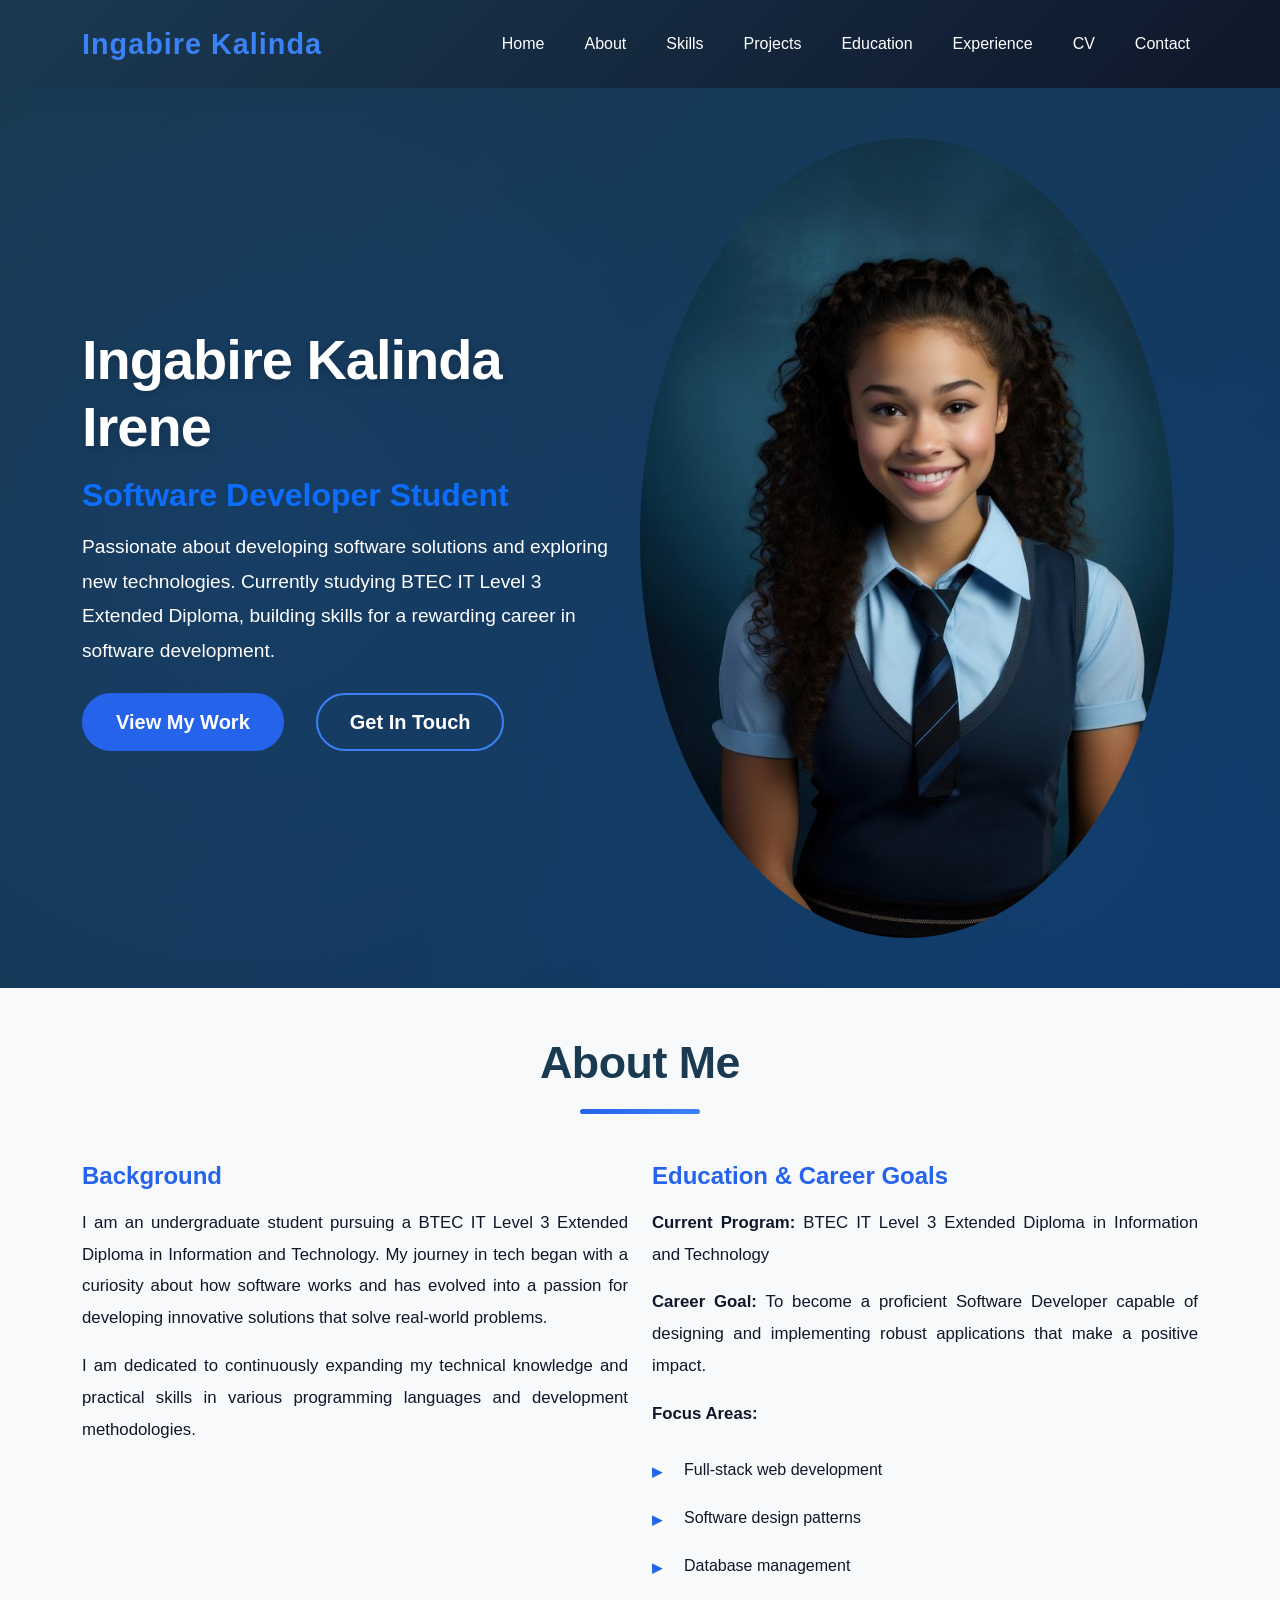
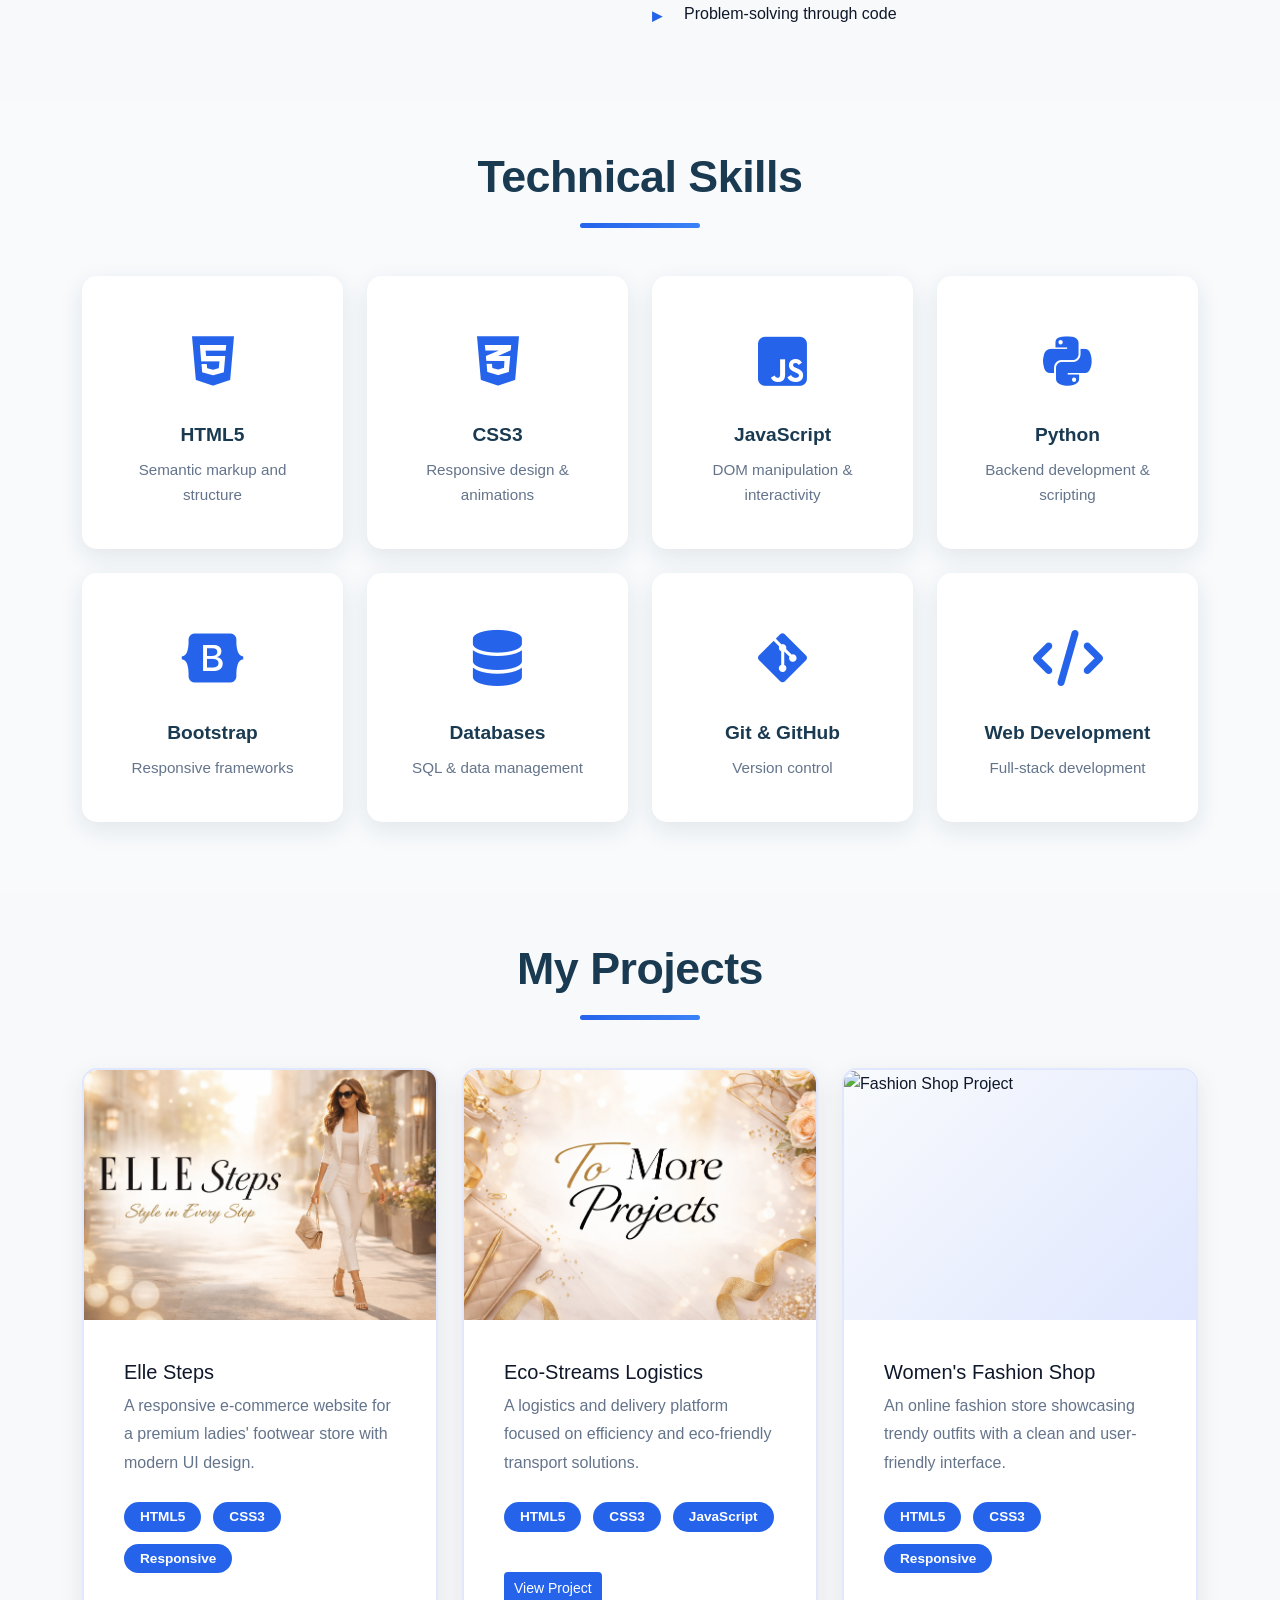
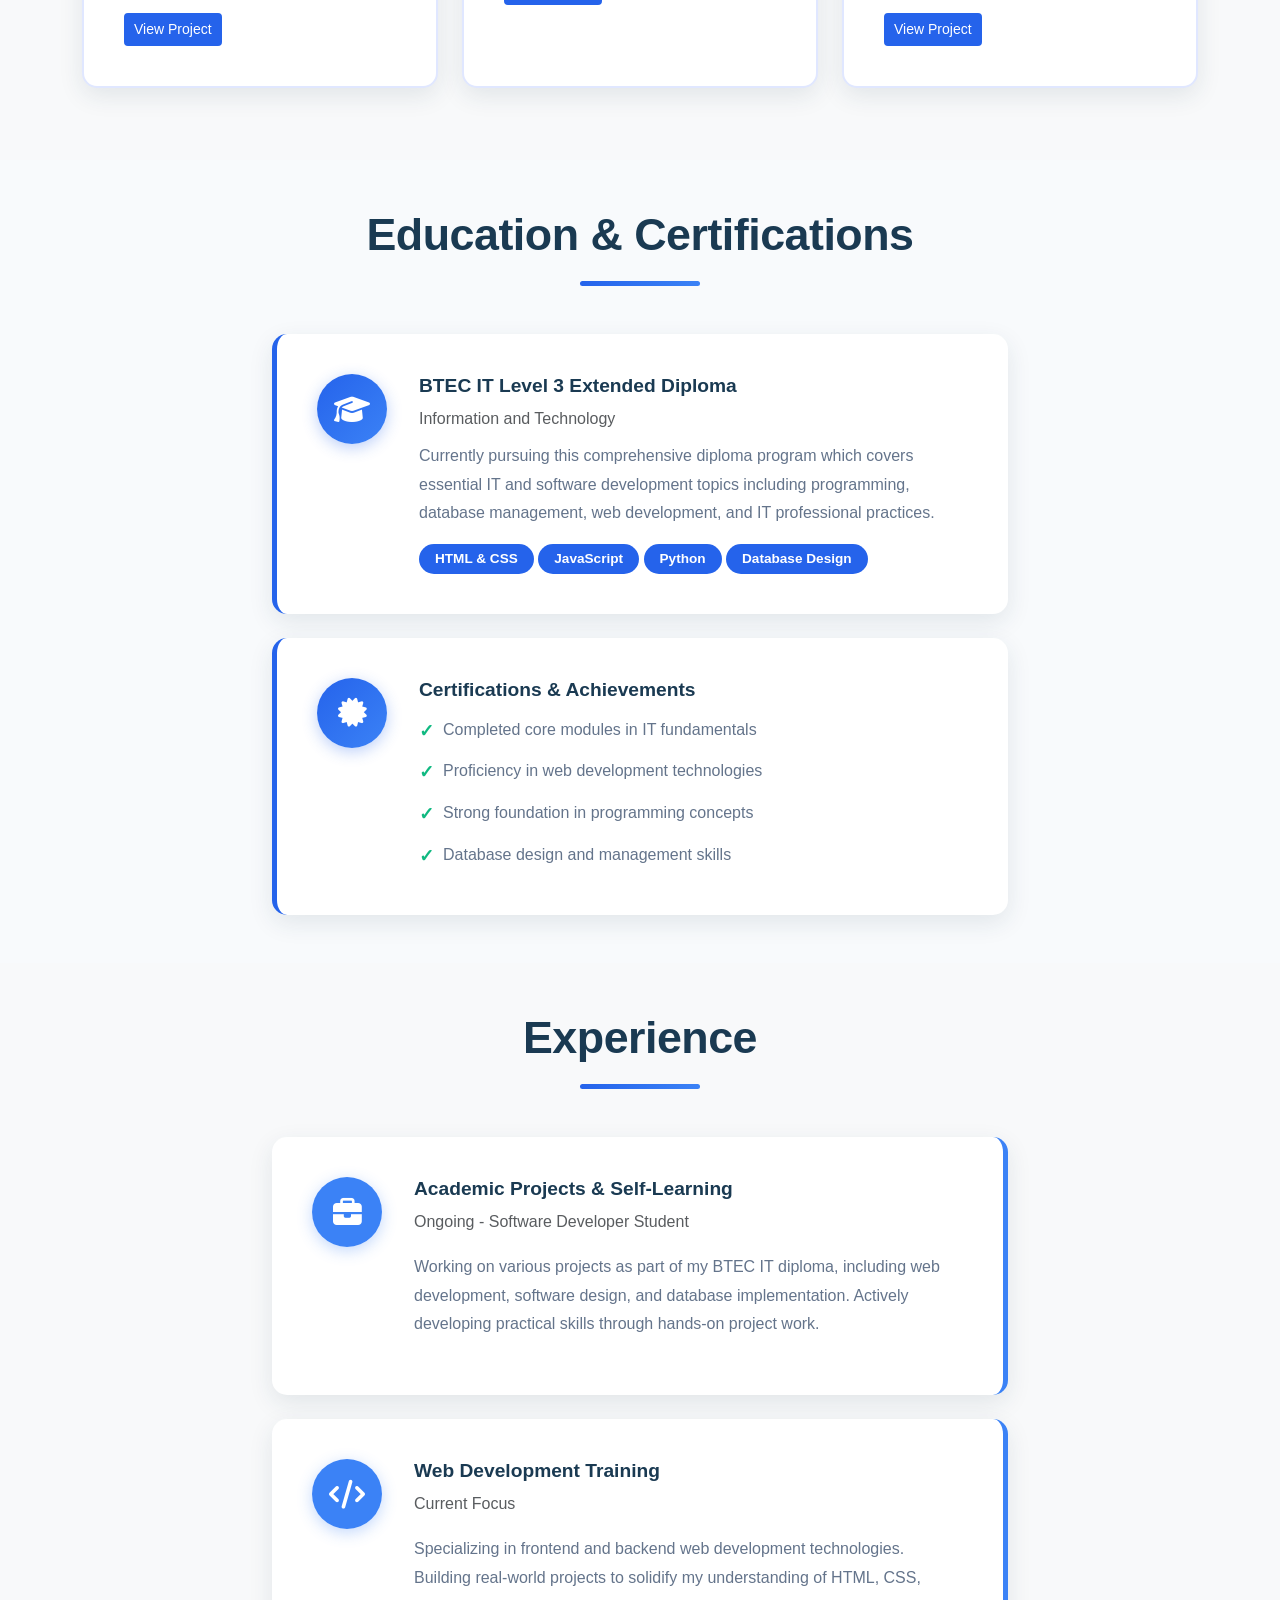
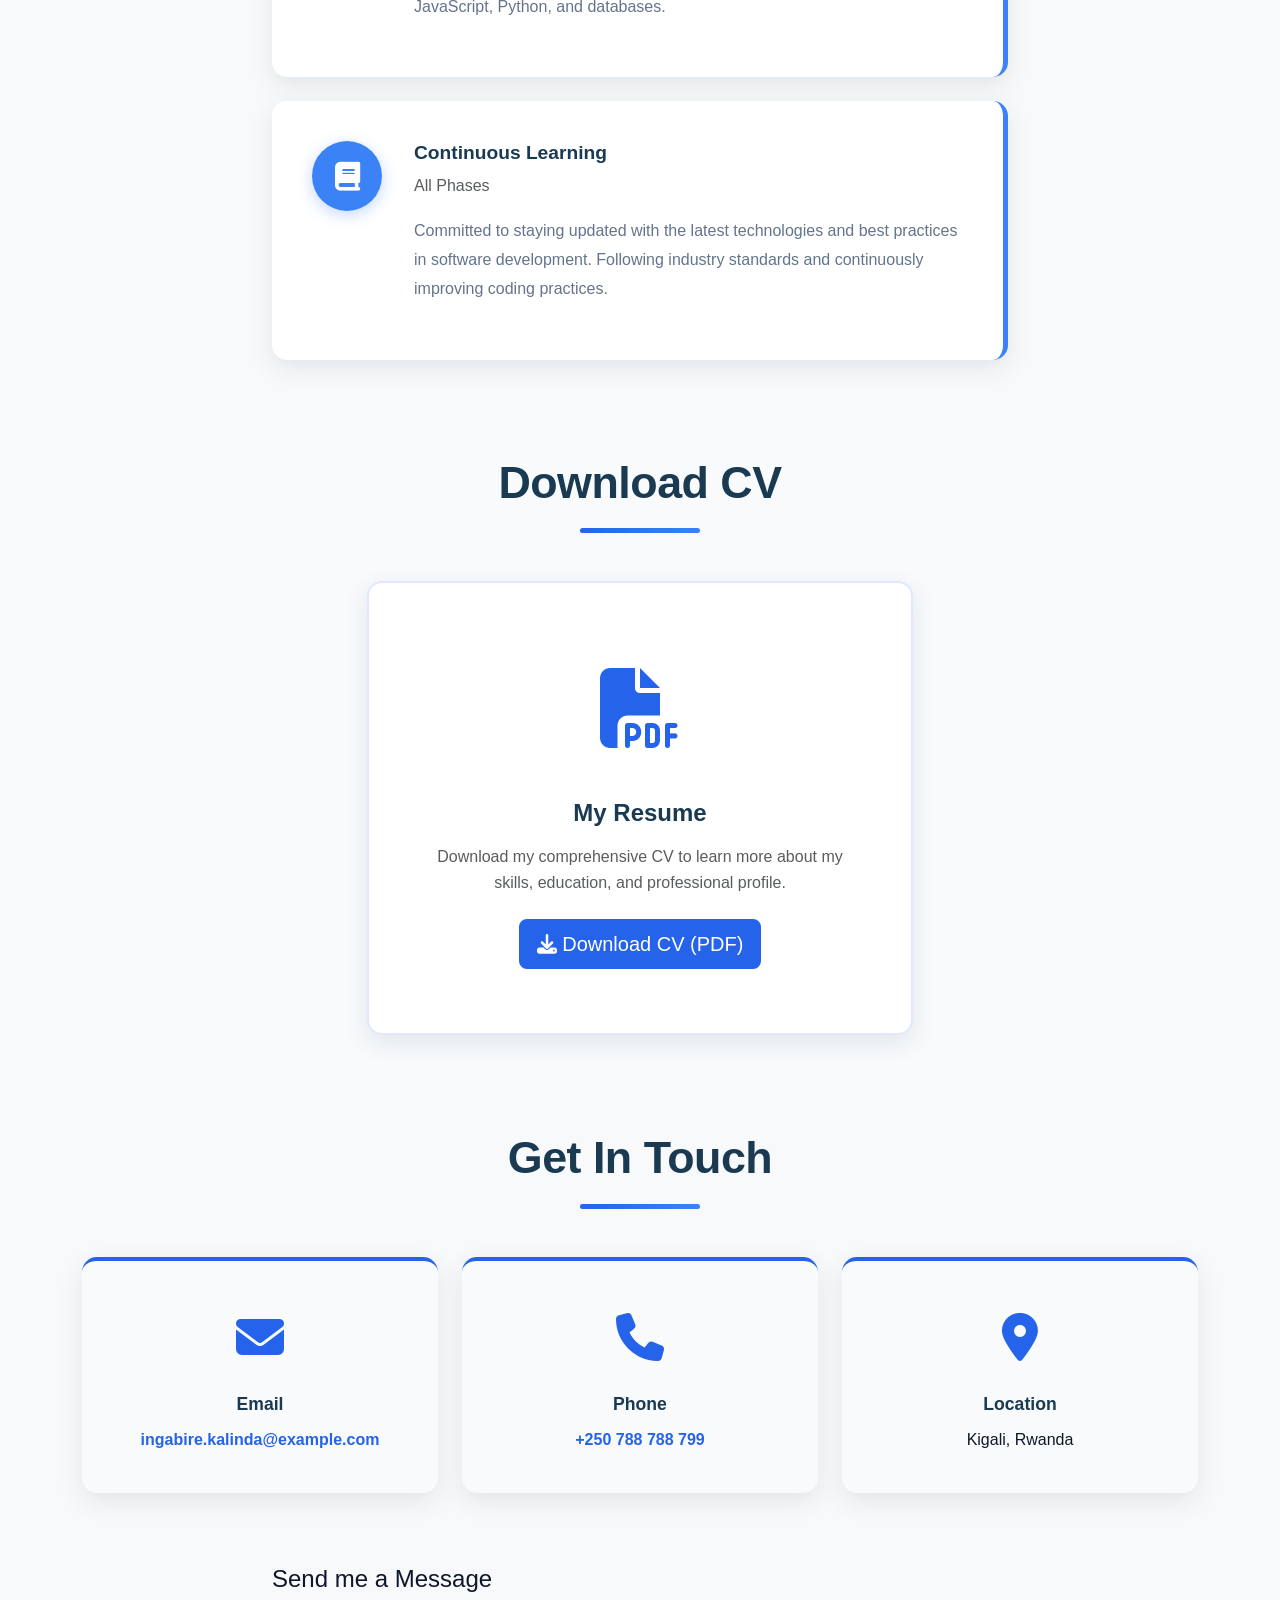
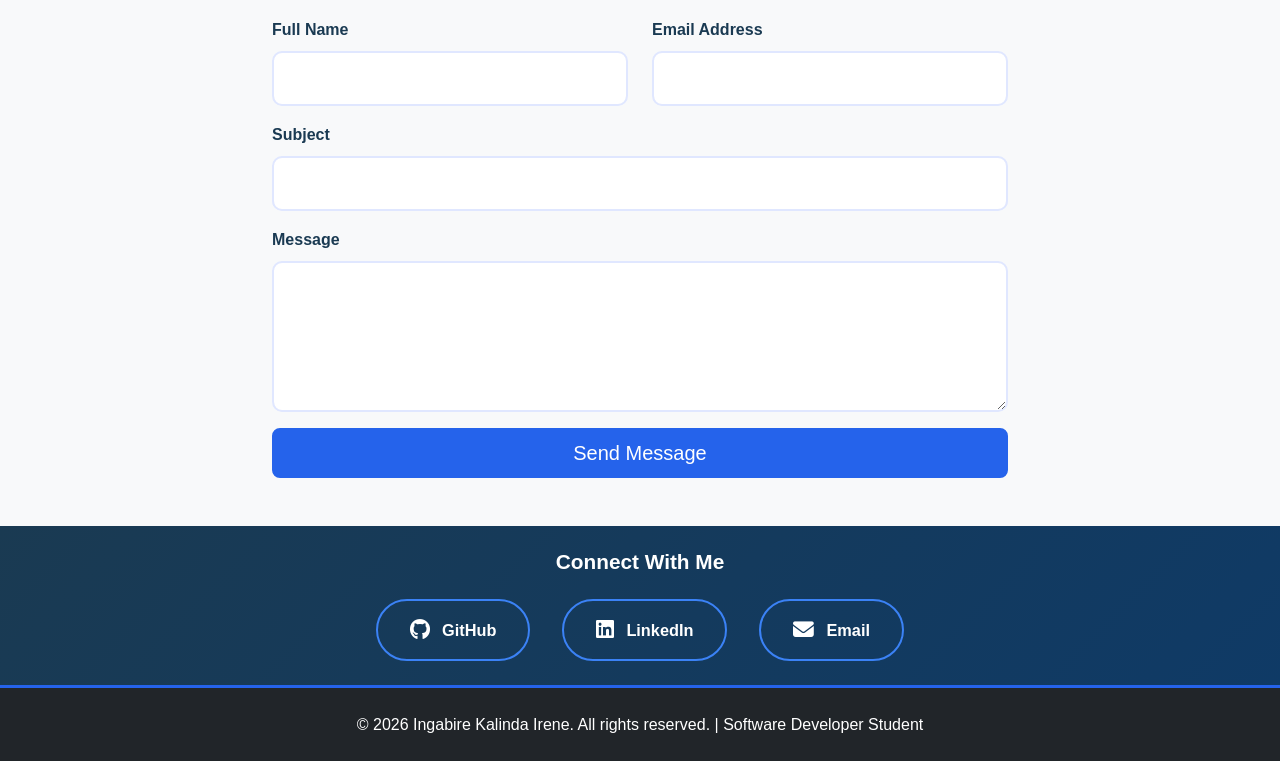
==== commit 2c8425c9: "Update index.html" ====
--- a/index.html
+++ b/index.html
@@ -144,46 +144,73 @@
             </div>
         </div>
     </section>
-
-    <!-- 4. PROJECTS PORTFOLIO SECTION -->
-    <section id="projects" class="py-5 bg-light">
-        <div class="container">
-            <h2 class="section-title mb-5">My Projects</h2>
-            <div class="row">
-                <div class="col-lg-6 mb-4">
-                    <div class="project-card">
-                        <div class="project-image">
-                            <img src="project1.png" alt="Project Image" class="img-fluid">
-                        </div>
-                        <div class="project-content">
-                            <h4>Elle Steps - Elegant Ladies Shoes Shop</h4>
-                            <p>A responsive e-commerce website for a premium ladies' footwear store. This project demonstrates my ability to create modern, user-friendly web interfaces with professional styling.</p>
-                            <div class="project-tech">
-                                <span class="badge bg-primary">HTML5</span>
-                                <span class="badge bg-info">CSS3</span>
-                                <span class="badge bg-warning">Responsive Design</span>
-                            </div>
-                            <a href="https://github.com" target="_blank" class="btn btn-sm btn-primary mt-3">View on GitHub</a>
-                        </div>
-                    </div>
-                </div>
-                <div class="col-lg-6 mb-4">
-                    <div class="project-card">
-                        <div class="project-image">
-                            <img src="project2.png" alt="Project Placeholder" class="img-fluid">
-                        </div>
-                        <div class="project-content">
-                            <h4>More Projects Coming Soon</h4>
-                            <p>I am actively working on new projects to showcase my growing skills in web development, backend systems, and database management. Stay tuned for updates!</p>
-                            <div class="project-tech">
-                                <span class="badge bg-secondary">In Development</span>
-                            </div>
-                        </div>
-                    </div>
-                </div>
-            </div>
-        </div>
-    </section>
+<!-- 4. PROJECTS PORTFOLIO SECTION -->
+<section id="projects" class="py-5 bg-light">
+    <div class="container">
+        <h2 class="section-title mb-5">My Projects</h2>
+        <div class="row justify-content-center">
+
+            <!-- ELLE STEPS -->
+            <div class="col-md-6 col-lg-4 mb-4">
+                <div class="project-card">
+                    <div class="project-image">
+                        <img src="project1.png" alt="Elle Steps Project" class="img-fluid">
+                    </div>
+                    <div class="project-content">
+                        <h5>Elle Steps</h5>
+                        <p>A responsive e-commerce website for a premium ladies' footwear store with modern UI design.</p>
+                        <div class="project-tech">
+                            <span class="badge bg-primary">HTML5</span>
+                            <span class="badge bg-info">CSS3</span>
+                            <span class="badge bg-warning">Responsive</span>
+                        </div>
+                        <a href="https://ingabirekalindairene-crypto.github.io/Elle-steps/" target="_blank" class="btn btn-sm btn-primary mt-3">View Project</a>
+                    </div>
+                </div>
+            </div>
+
+            <!-- ECO-STREAMS -->
+            <div class="col-md-6 col-lg-4 mb-4">
+                <div class="project-card">
+                    <div class="project-image">
+                        <img src="project2.png" alt="Eco Streams Project" class="img-fluid">
+                    </div>
+                    <div class="project-content">
+                        <h5>Eco-Streams Logistics</h5>
+                        <p>A logistics and delivery platform focused on efficiency and eco-friendly transport solutions.</p>
+                        <div class="project-tech">
+                            <span class="badge bg-primary">HTML5</span>
+                            <span class="badge bg-info">CSS3</span>
+                            <span class="badge bg-warning">JavaScript</span>
+                        </div>
+                        <a href="#" target="_blank" class="btn btn-sm btn-primary mt-3">View Project</a>
+                    </div>
+                </div>
+            </div>
+
+            <!-- WOMEN'S FASHION SHOP -->
+            <div class="col-md-6 col-lg-4 mb-4">
+                <div class="project-card">
+                    <div class="project-image">
+                        <img src="project3.png" alt="Fashion Shop Project" class="img-fluid">
+                    </div>
+                    <div class="project-content">
+                        <h5>Women's Fashion Shop</h5>
+                        <p>An online fashion store showcasing trendy outfits with a clean and user-friendly interface.</p>
+                        <div class="project-tech">
+                            <span class="badge bg-primary">HTML5</span>
+                            <span class="badge bg-info">CSS3</span>
+                            <span class="badge bg-warning">Responsive</span>
+                        </div>
+                        <a href="#" target="_blank" class="btn btn-sm btn-primary mt-3">View Project</a>
+                    </div>
+                </div>
+            </div>
+
+        </div>
+    </div>
+</section>
+    
 
     <!-- 5. EDUCATION & CERTIFICATIONS SECTION -->
     <section id="education" class="py-5">
@@ -282,7 +309,7 @@
                         </div>
                         <h4 class="mt-4">My Resume</h4>
                         <p class="text-muted mb-4">Download my comprehensive CV to learn more about my skills, education, and professional profile.</p>
-                        <a href="CV.html" class="btn btn-primary btn-lg" download>
+                        <a href="INGABIRE_KALINDA_IRENE_CV.pdf" class="btn btn-primary btn-lg" download>
                             <i class="fas fa-download"></i> Download CV (PDF)
                         </a>
                     </div>
@@ -326,40 +353,52 @@
                 </div>
             </div>
 
-            <!-- Contact Form -->
-            <div class="row mt-5">
-                <div class="col-lg-8 mx-auto">
-                    <h4 class="mb-4">Send me a Message</h4>
-                    <form id="contactForm" class="contact-form">
-                        <div class="row">
-                            <div class="col-md-6 mb-3">
-                                <label for="name" class="form-label">Full Name</label>
-                                <input type="text" class="form-control" id="name" name="name" required>
-                                <small class="text-danger d-none" id="nameError">Please enter your name</small>
-                            </div>
-                            <div class="col-md-6 mb-3">
-                                <label for="email" class="form-label">Email Address</label>
-                                <input type="email" class="form-control" id="email" name="email" required>
-                                <small class="text-danger d-none" id="emailError">Please enter a valid email</small>
-                            </div>
-                        </div>
-                        <div class="mb-3">
-                            <label for="subject" class="form-label">Subject</label>
-                            <input type="text" class="form-control" id="subject" name="subject" required>
-                            <small class="text-danger d-none" id="subjectError">Please enter a subject</small>
-                        </div>
-                        <div class="mb-3">
-                            <label for="message" class="form-label">Message</label>
-                            <textarea class="form-control" id="message" name="message" rows="5" required></textarea>
-                            <small class="text-danger d-none" id="messageError">Please enter your message</small>
-                        </div>
-                        <button type="submit" class="btn btn-primary btn-lg w-100">Send Message</button>
-                        <div id="formMessage" class="alert mt-3 d-none"></div>
-                    </form>
-                </div>
-            </div>
-        </div>
-    </section>
+<!-- Contact Form -->
+<div class="row mt-5">
+    <div class="col-lg-8 mx-auto">
+        <h4 class="mb-4">Send me a Message</h4>
+
+        <form id="contactForm" class="contact-form"
+              action="https://formspree.io/f/xojkyvwo"
+              method="POST">
+
+            <div class="row">
+                <div class="col-md-6 mb-3">
+                    <label for="name" class="form-label">Full Name</label>
+                    <input type="text" class="form-control" id="name" name="name" required>
+                    <small class="text-danger d-none" id="nameError">Please enter your name</small>
+                </div>
+
+                <div class="col-md-6 mb-3">
+                    <label for="email" class="form-label">Email Address</label>
+                    <input type="email" class="form-control" id="email" name="email" required>
+                    <small class="text-danger d-none" id="emailError">Please enter a valid email</small>
+                </div>
+            </div>
+
+            <div class="mb-3">
+                <label for="subject" class="form-label">Subject</label>
+                <input type="text" class="form-control" id="subject" name="subject" required>
+                <small class="text-danger d-none" id="subjectError">Please enter a subject</small>
+            </div>
+
+            <div class="mb-3">
+                <label for="message" class="form-label">Message</label>
+                <textarea class="form-control" id="message" name="message" rows="5" required></textarea>
+                <small class="text-danger d-none" id="messageError">Please enter your message</small>
+             </div>
+
+             <!-- Optional hidden field for better email subject -->
+             <input type="hidden" name="_subject" value="New Portfolio Message">
+
+             <button type="submit" class="btn btn-primary btn-lg w-100">Send Message</button>
+
+             <div id="formMessage" class="alert mt-3 d-none"></div>
+            </form>
+          </div>
+        </div>
+      </div>
+  </section>
 
     <!-- 10. SOCIAL LINKS SECTION -->
     <section class="social-links-section py-4 bg-dark text-white">
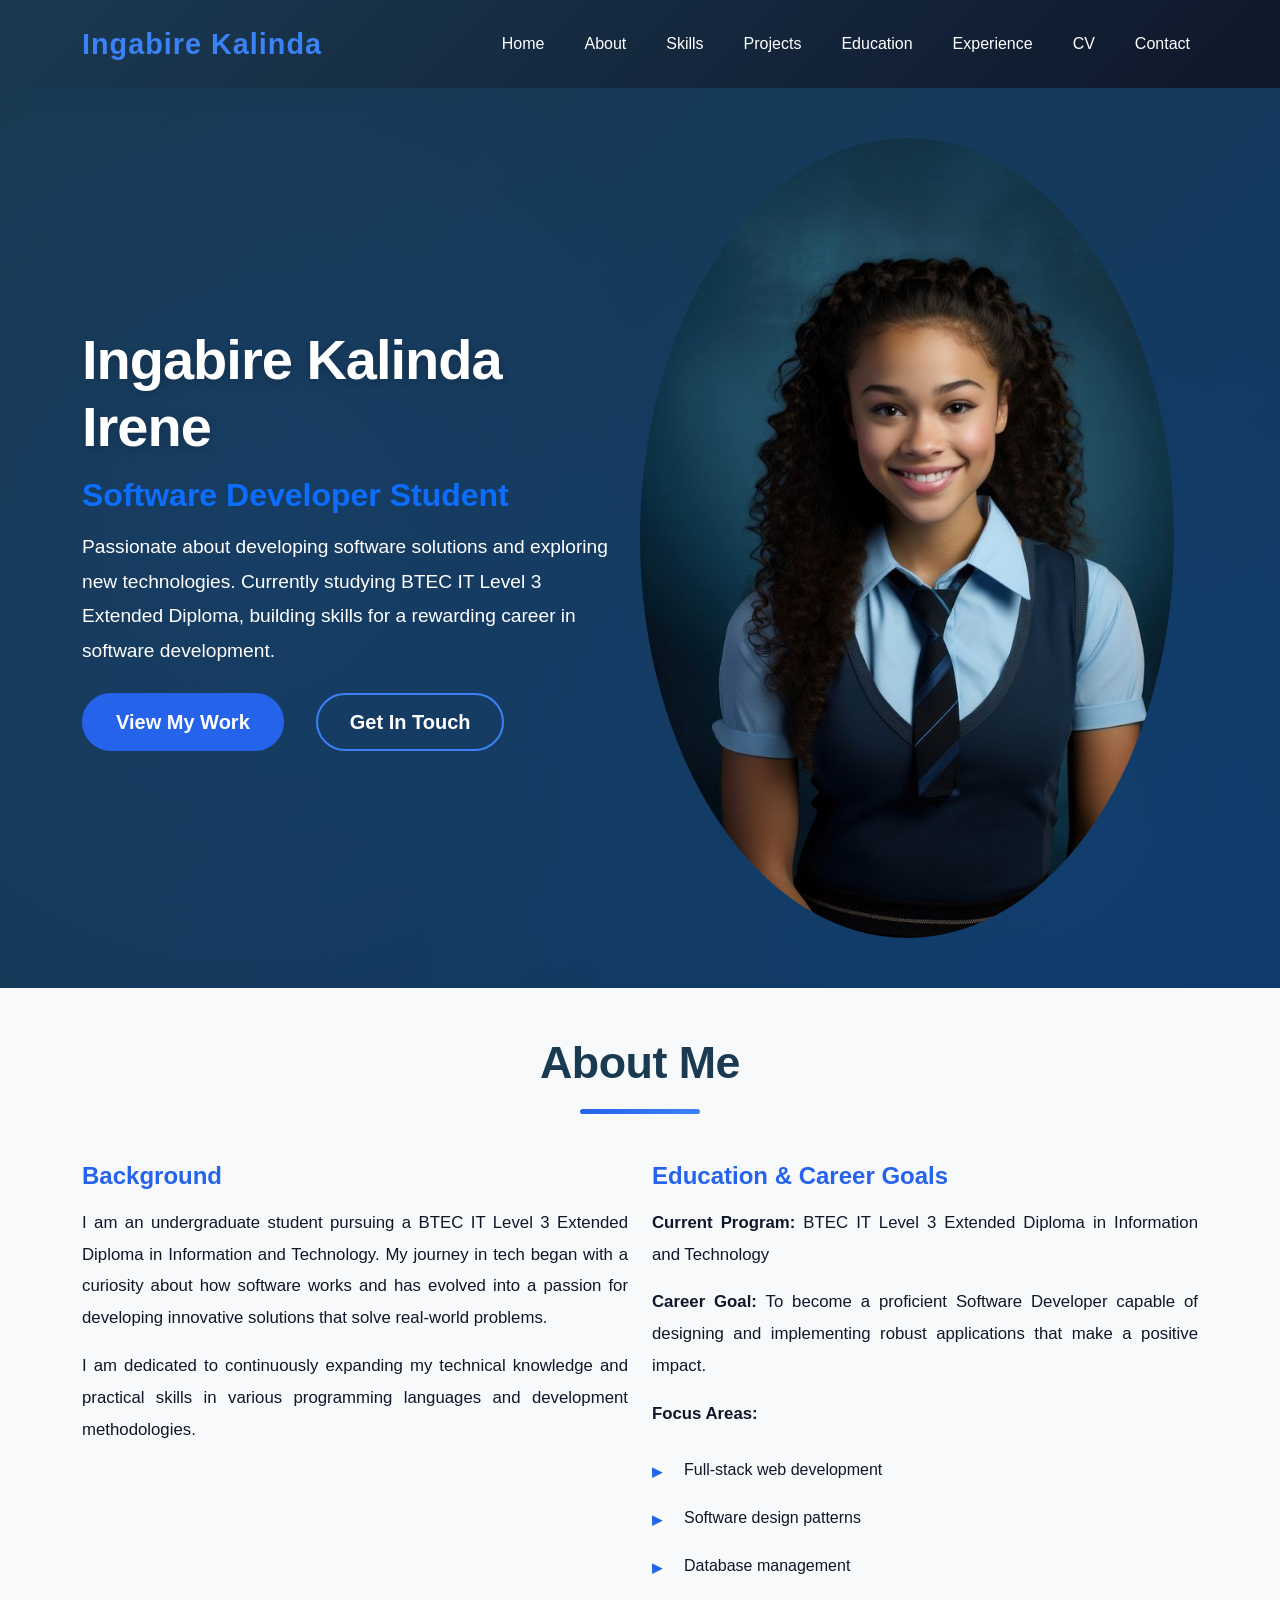
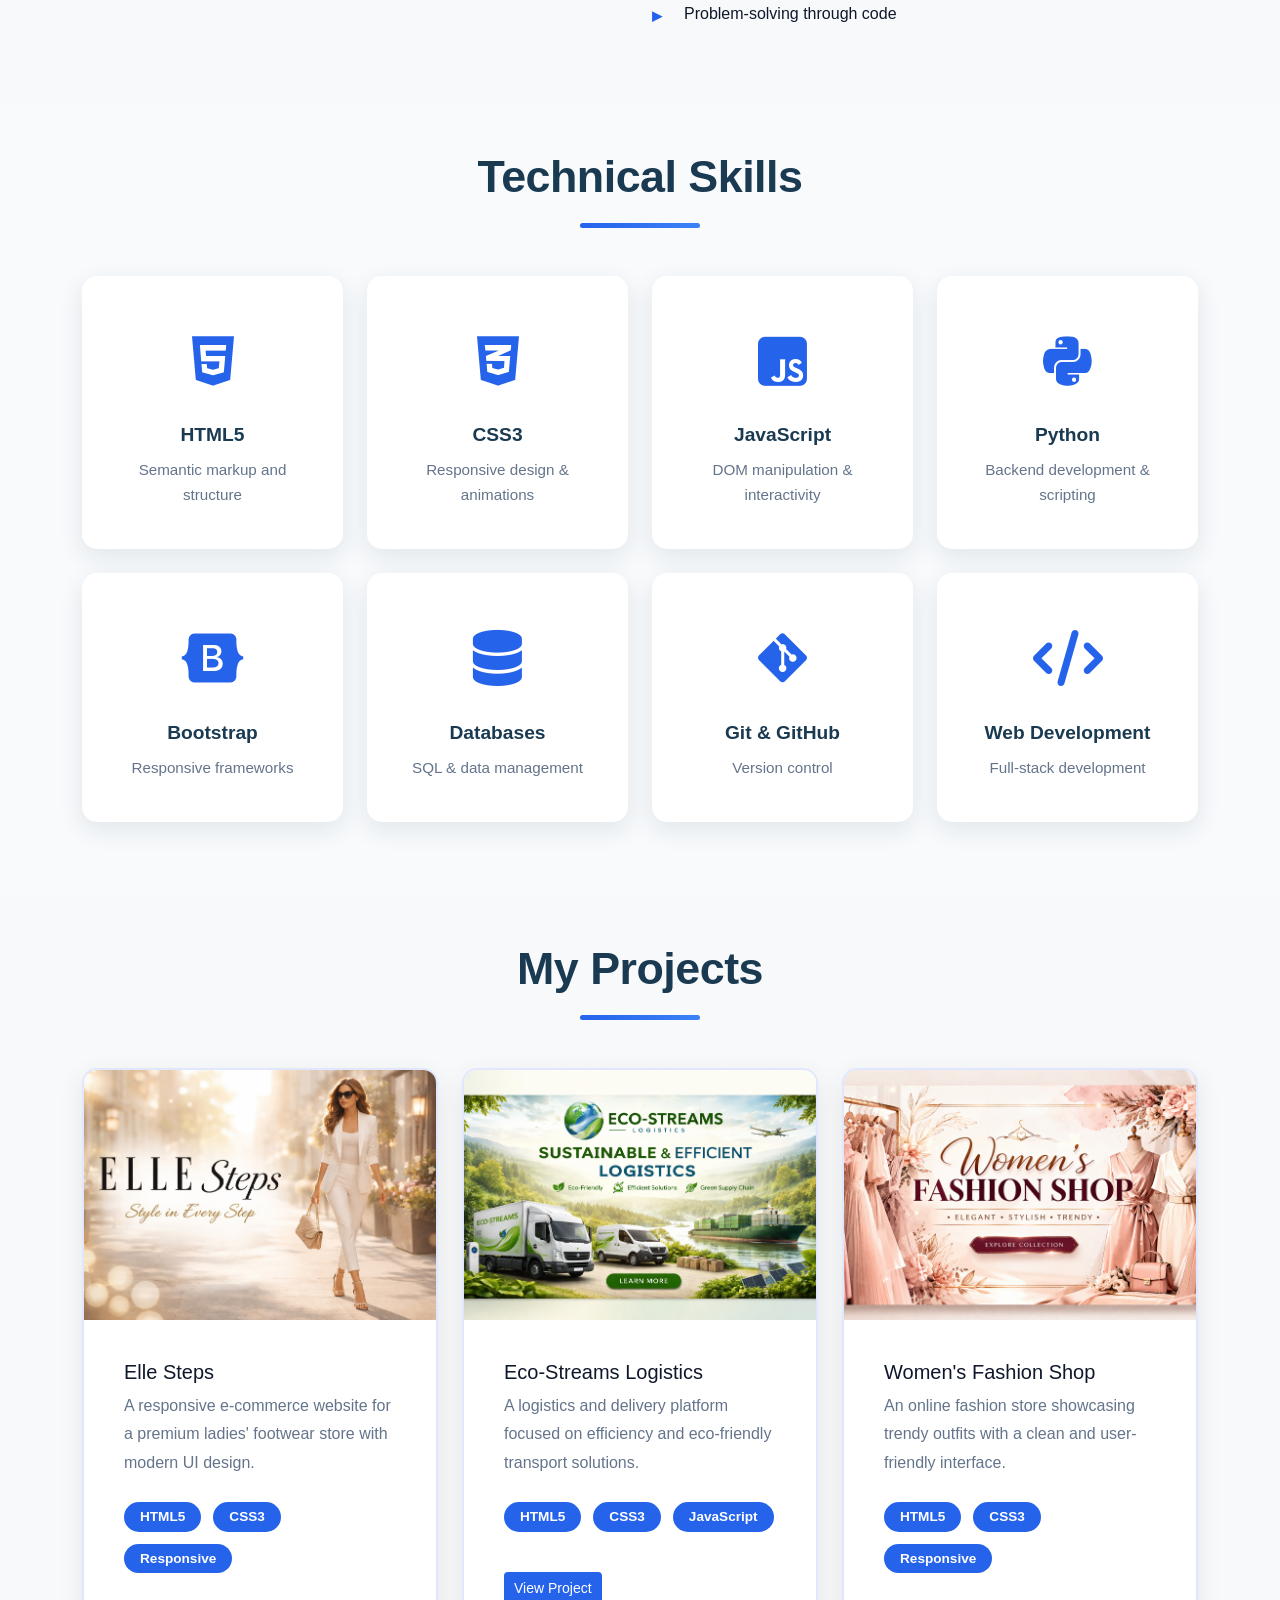
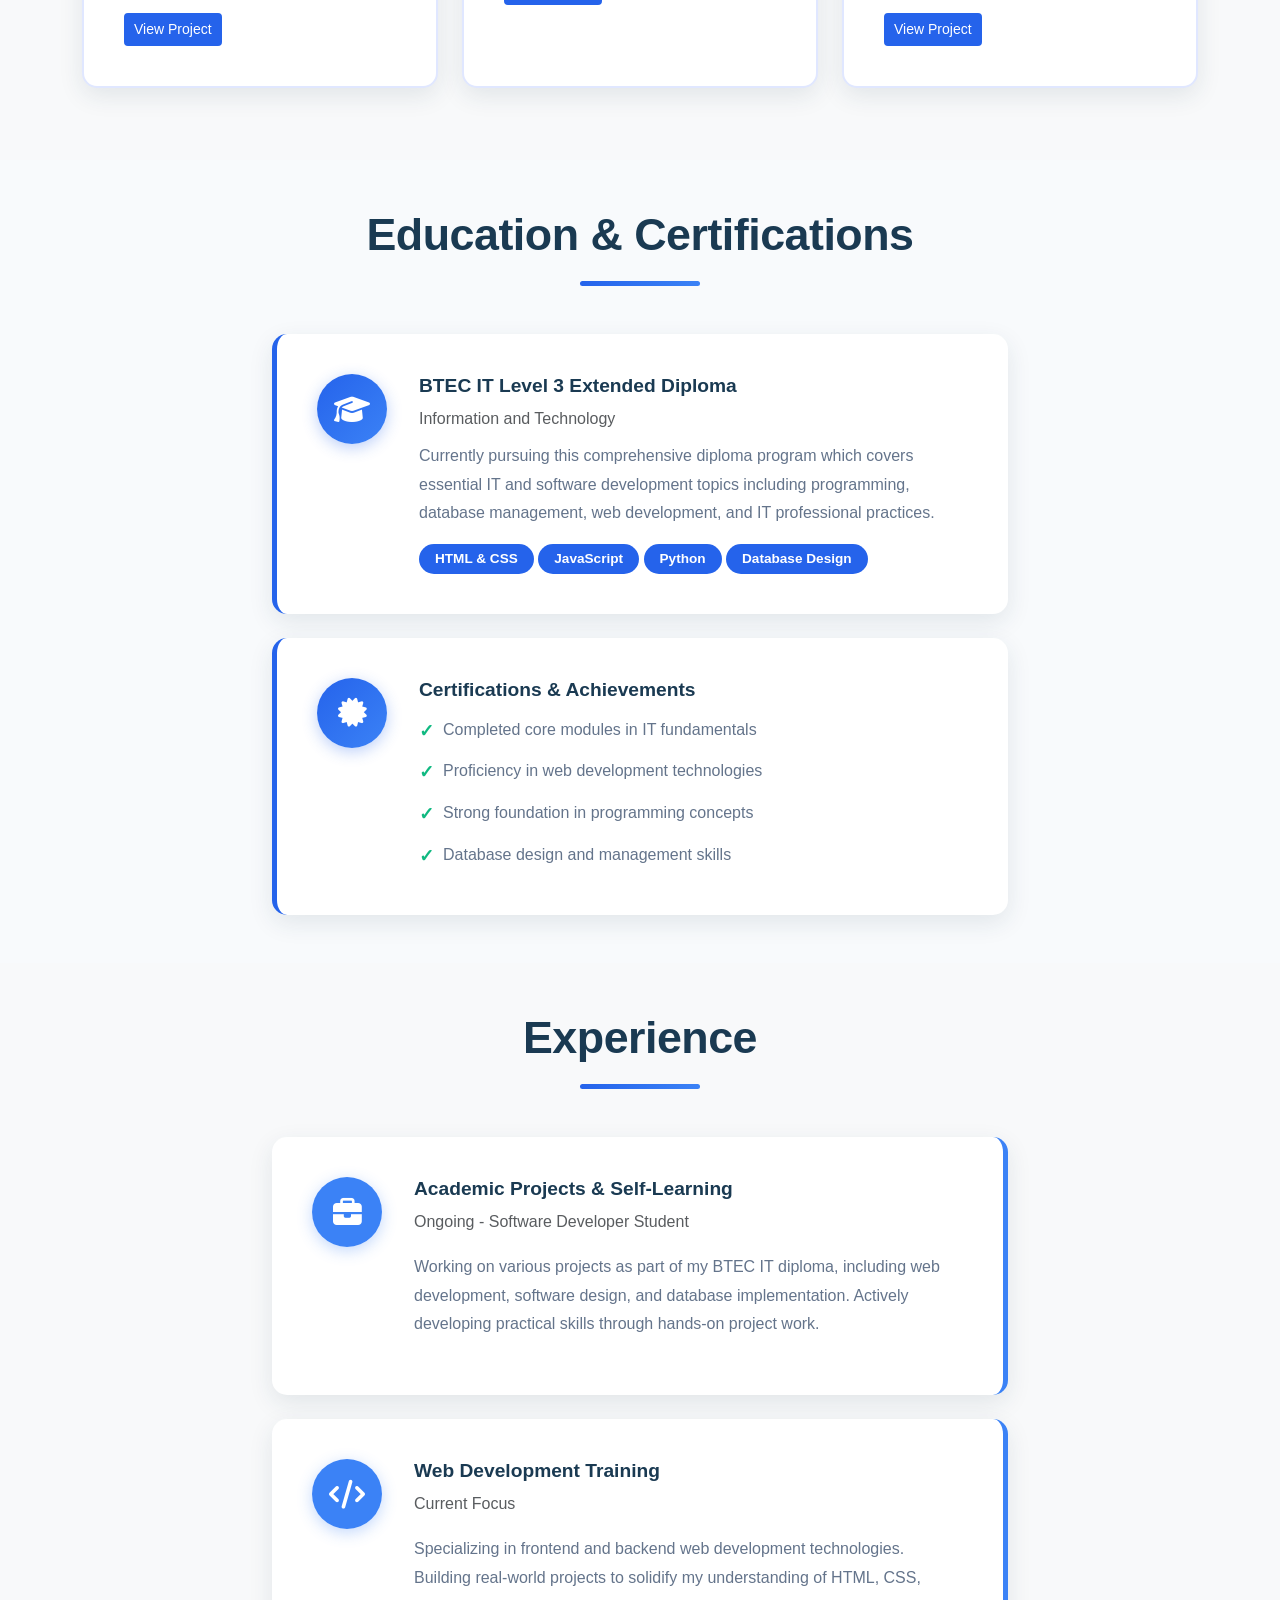
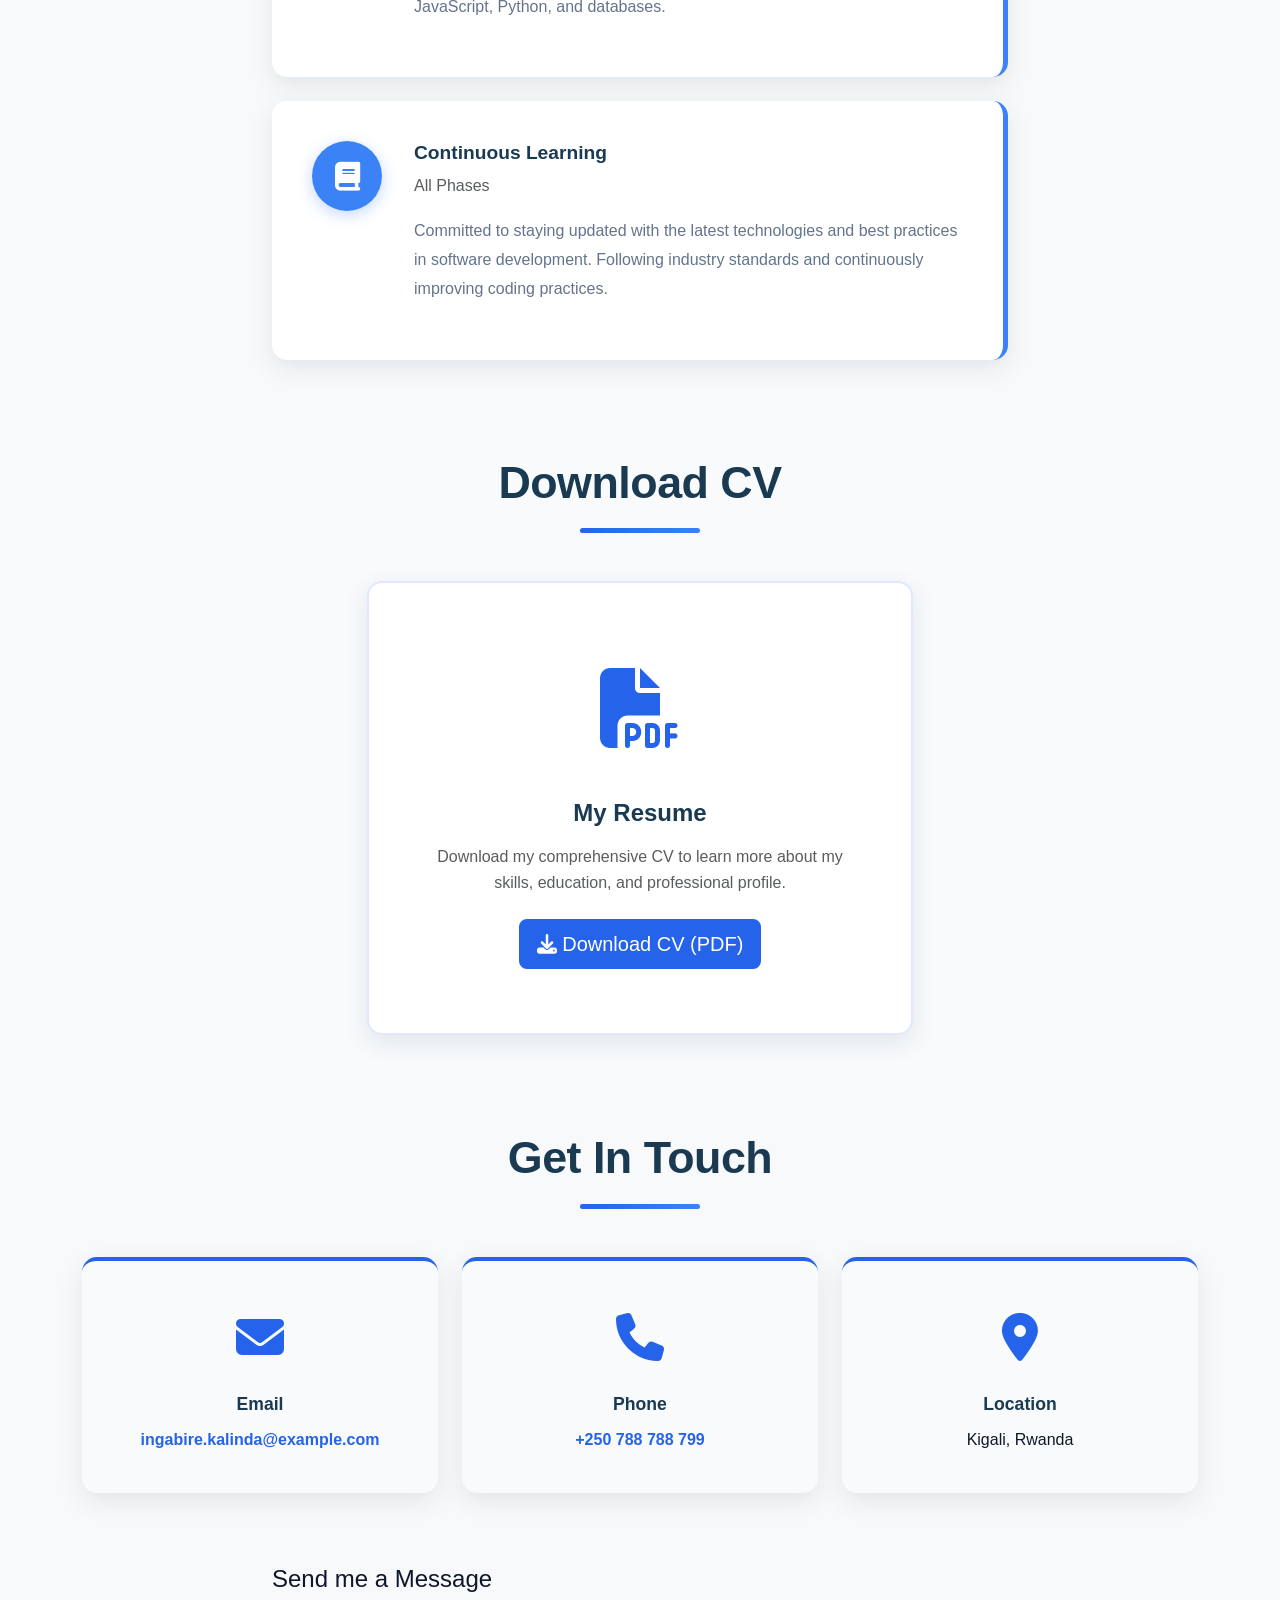
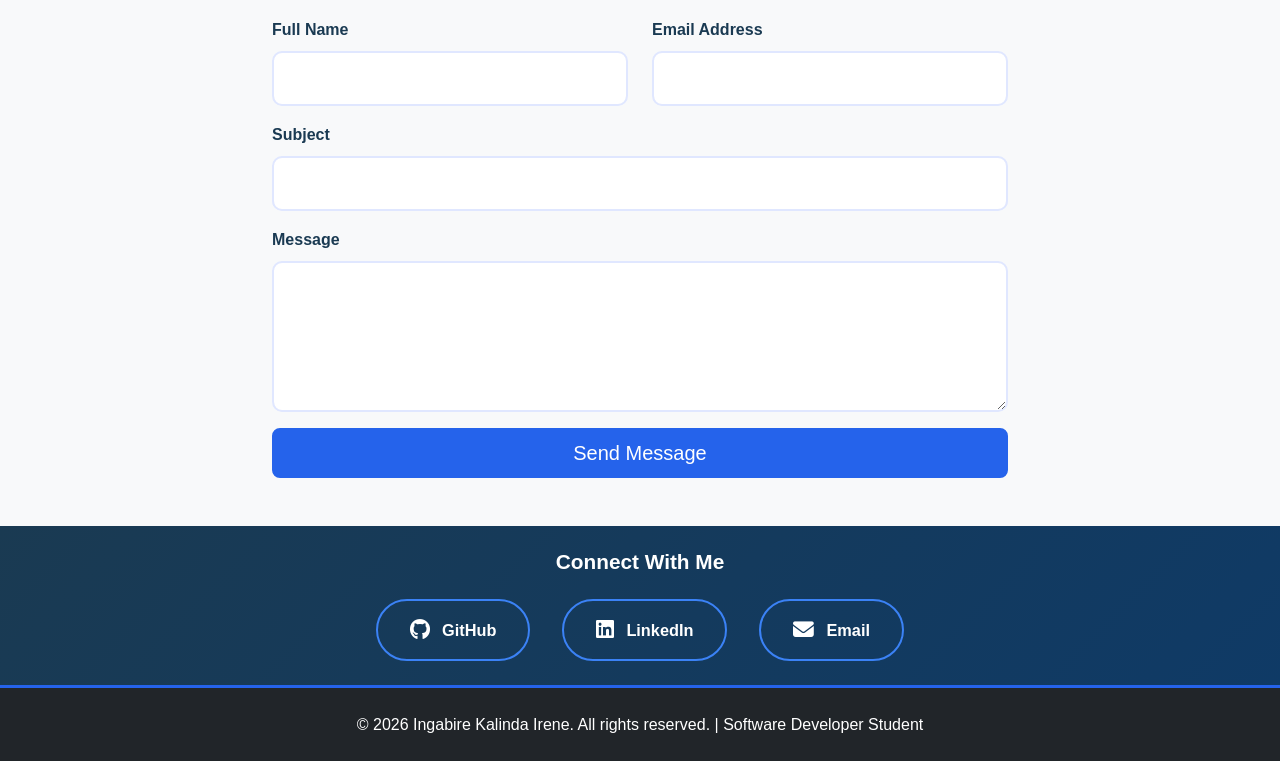
==== commit c1db7802: "Update print statement from 'Hello' to 'Goodbye'" ====
--- a/index.html
+++ b/index.html
@@ -183,7 +183,7 @@
                             <span class="badge bg-info">CSS3</span>
                             <span class="badge bg-warning">JavaScript</span>
                         </div>
-                        <a href="#" target="_blank" class="btn btn-sm btn-primary mt-3">View Project</a>
+                        <a href="https://ingabirekalindairene-crypto.github.io/eco-stream-logistics/" target="_blank" class="btn btn-sm btn-primary mt-3">View Project</a>
                     </div>
                 </div>
             </div>
@@ -202,7 +202,7 @@
                             <span class="badge bg-info">CSS3</span>
                             <span class="badge bg-warning">Responsive</span>
                         </div>
-                        <a href="#" target="_blank" class="btn btn-sm btn-primary mt-3">View Project</a>
+                        <a href="https://ingabirekalindairene-crypto.github.io/womens-fashion-shop/" target="_blank" class="btn btn-sm btn-primary mt-3">View Project</a>
                     </div>
                 </div>
             </div>
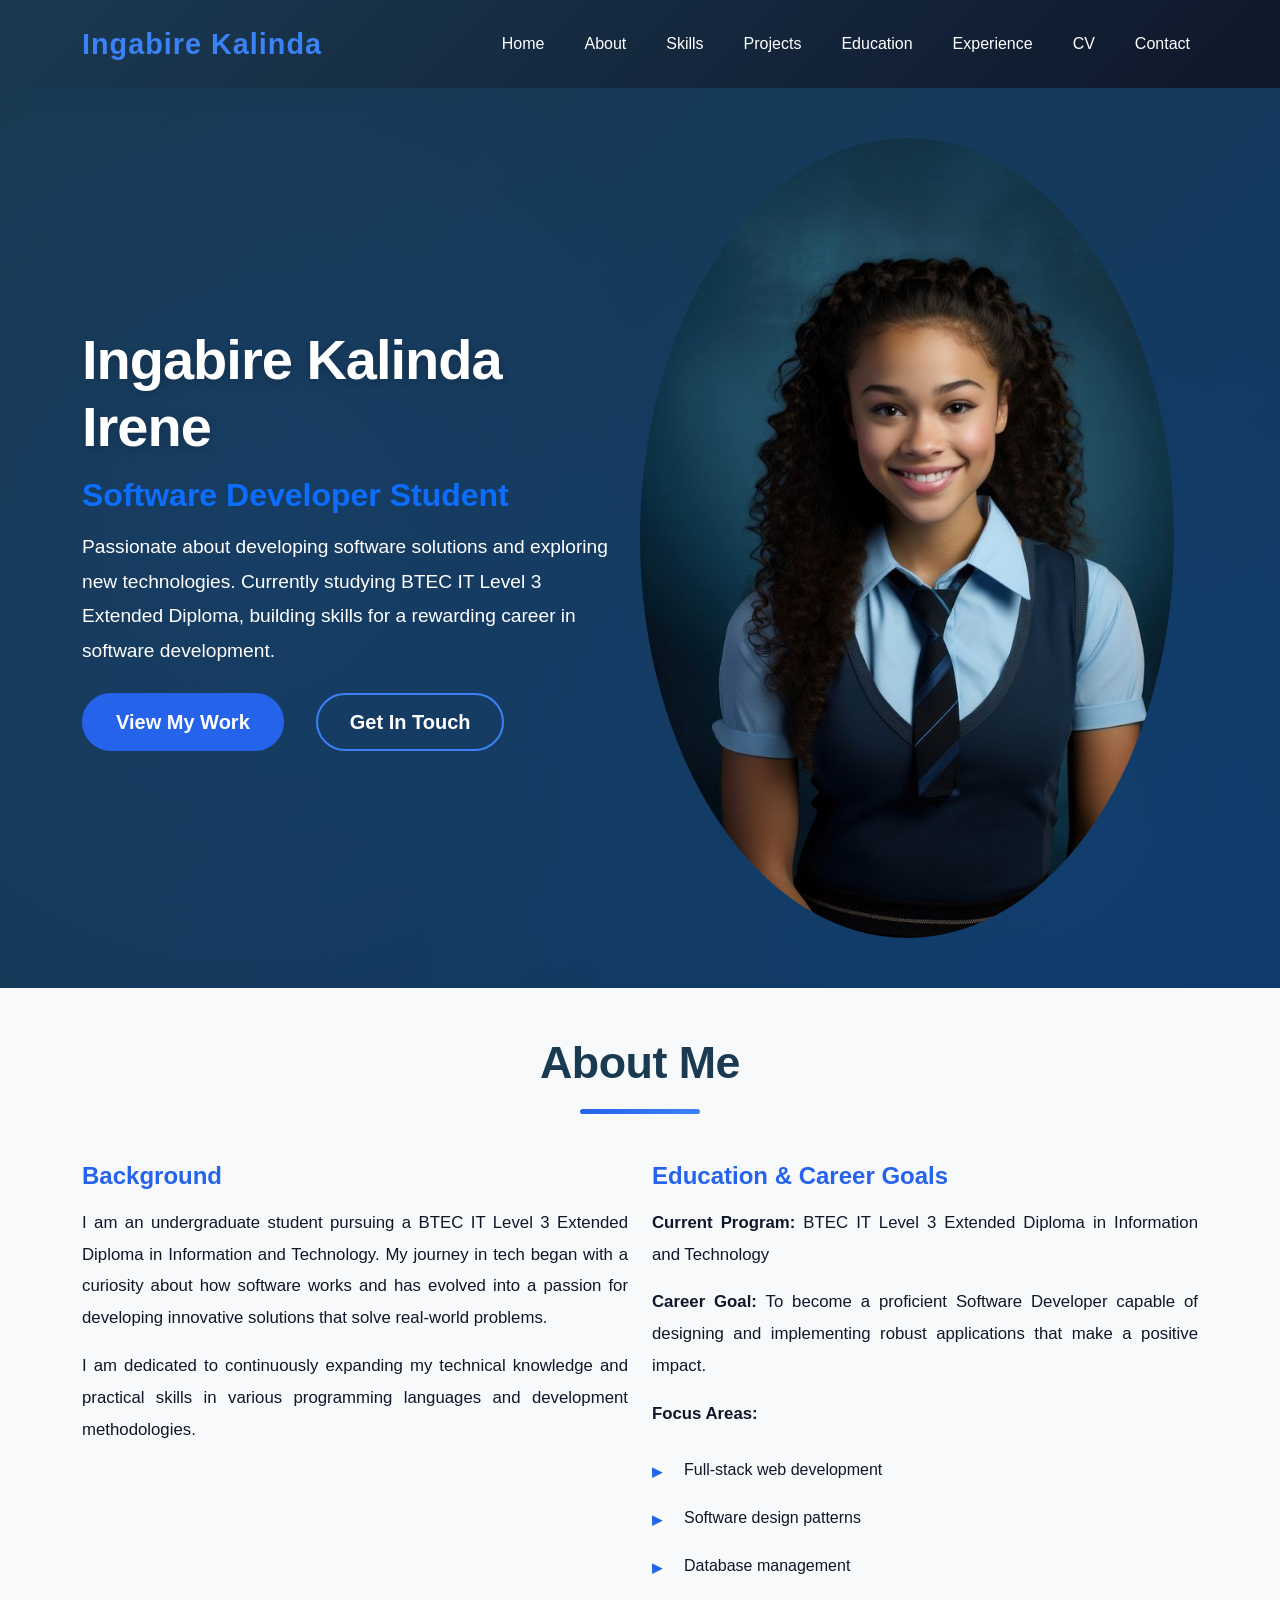
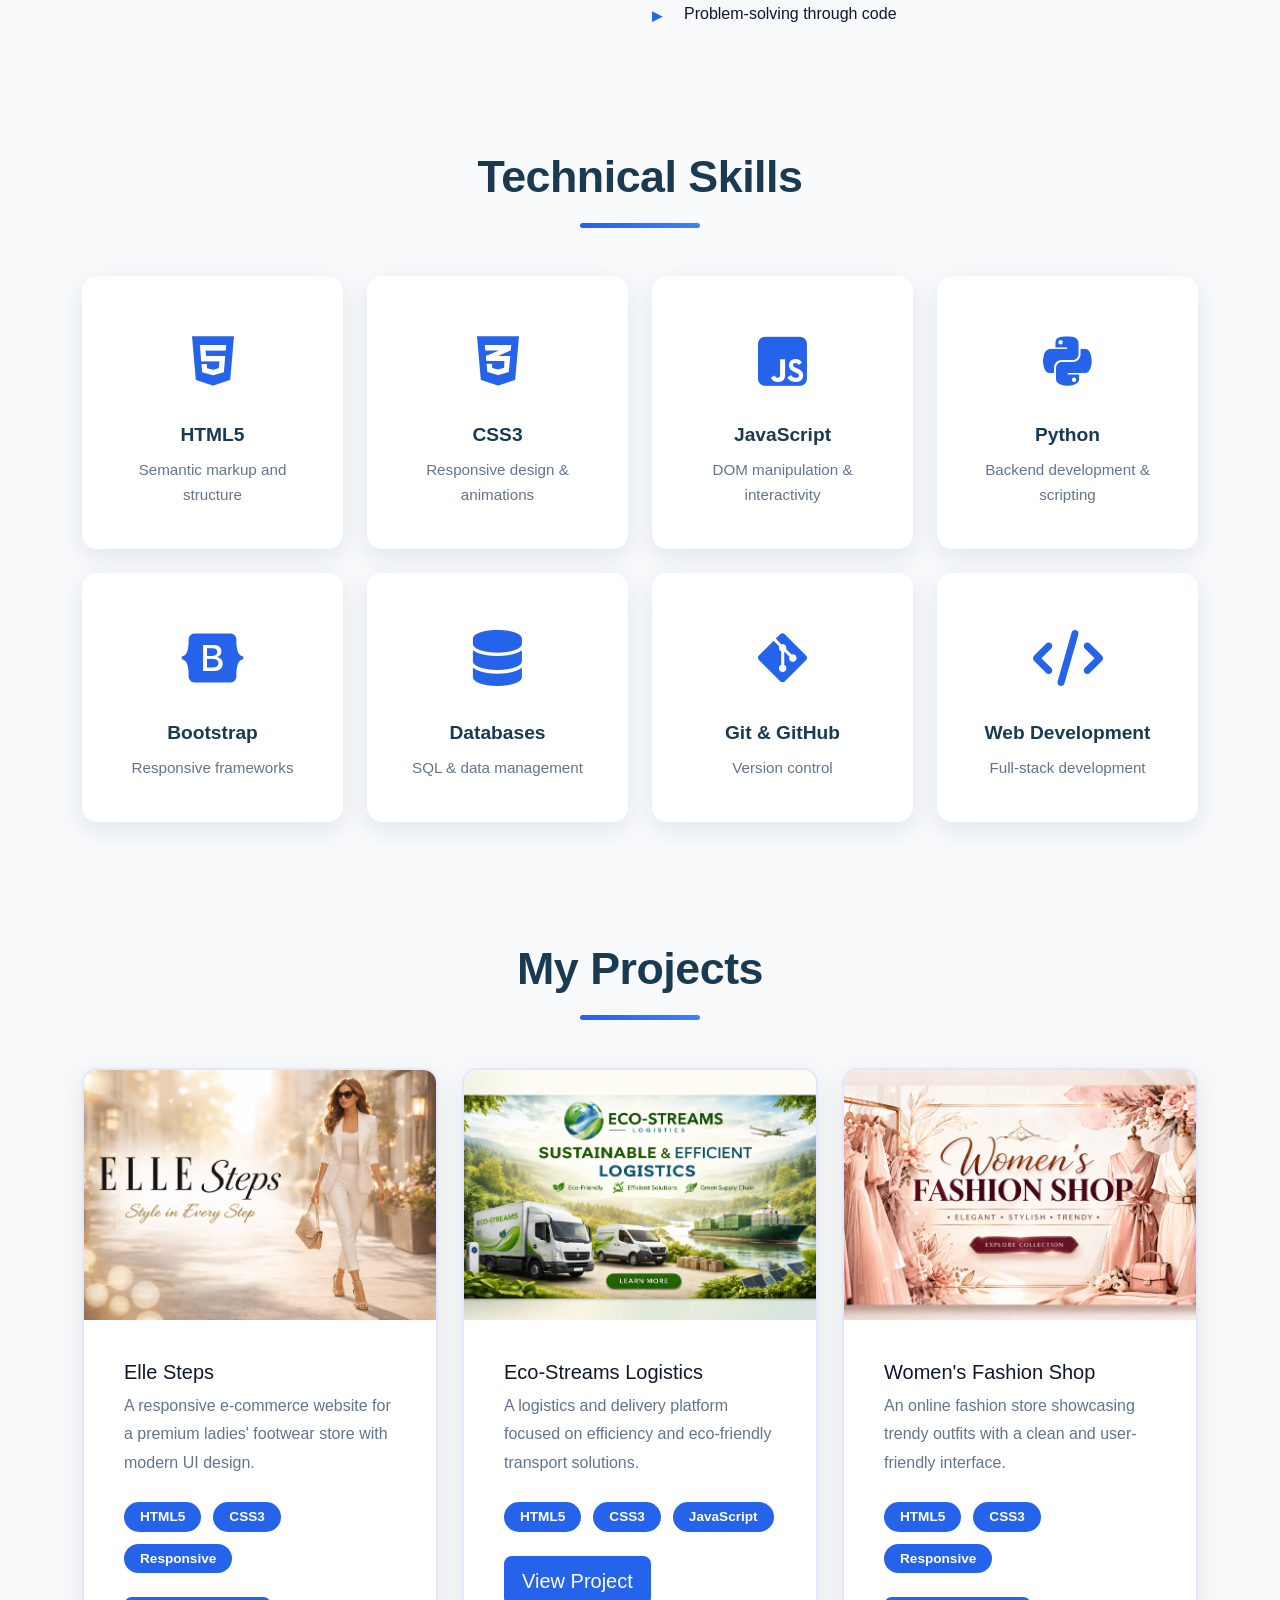
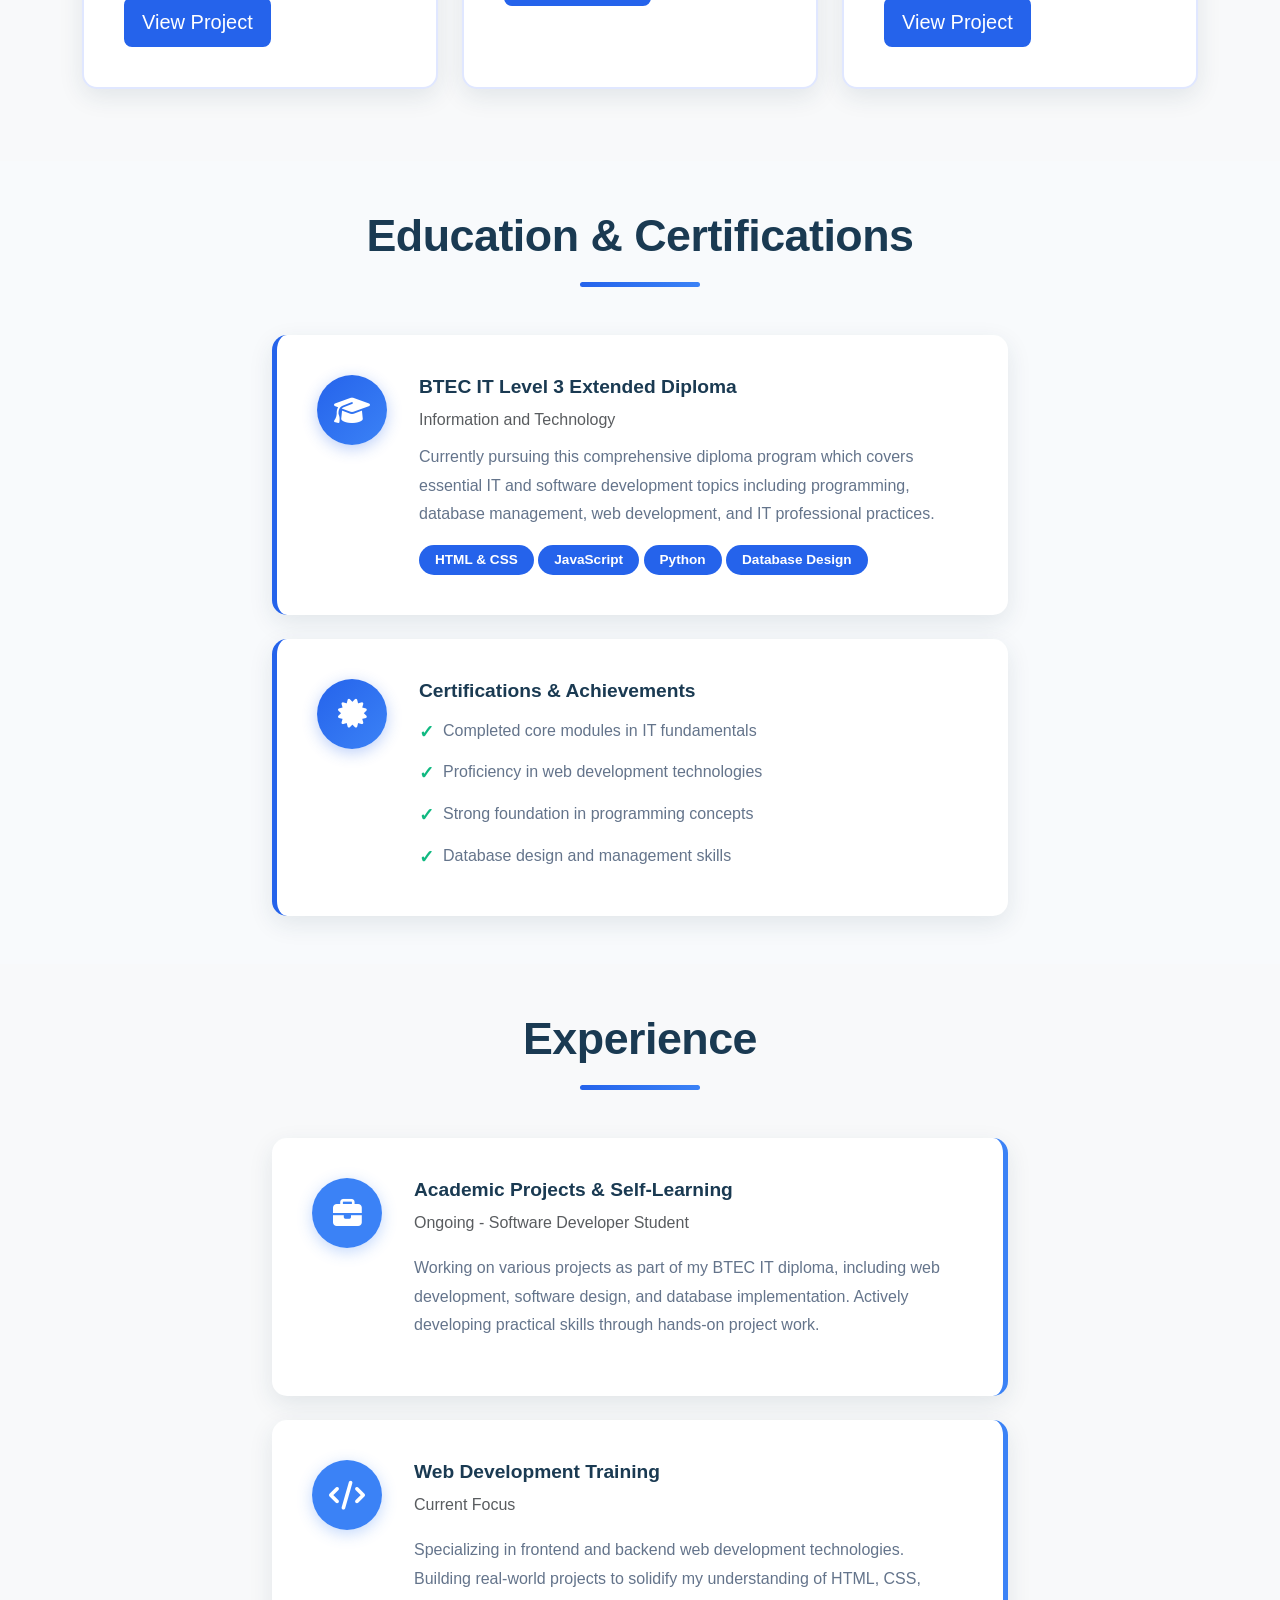
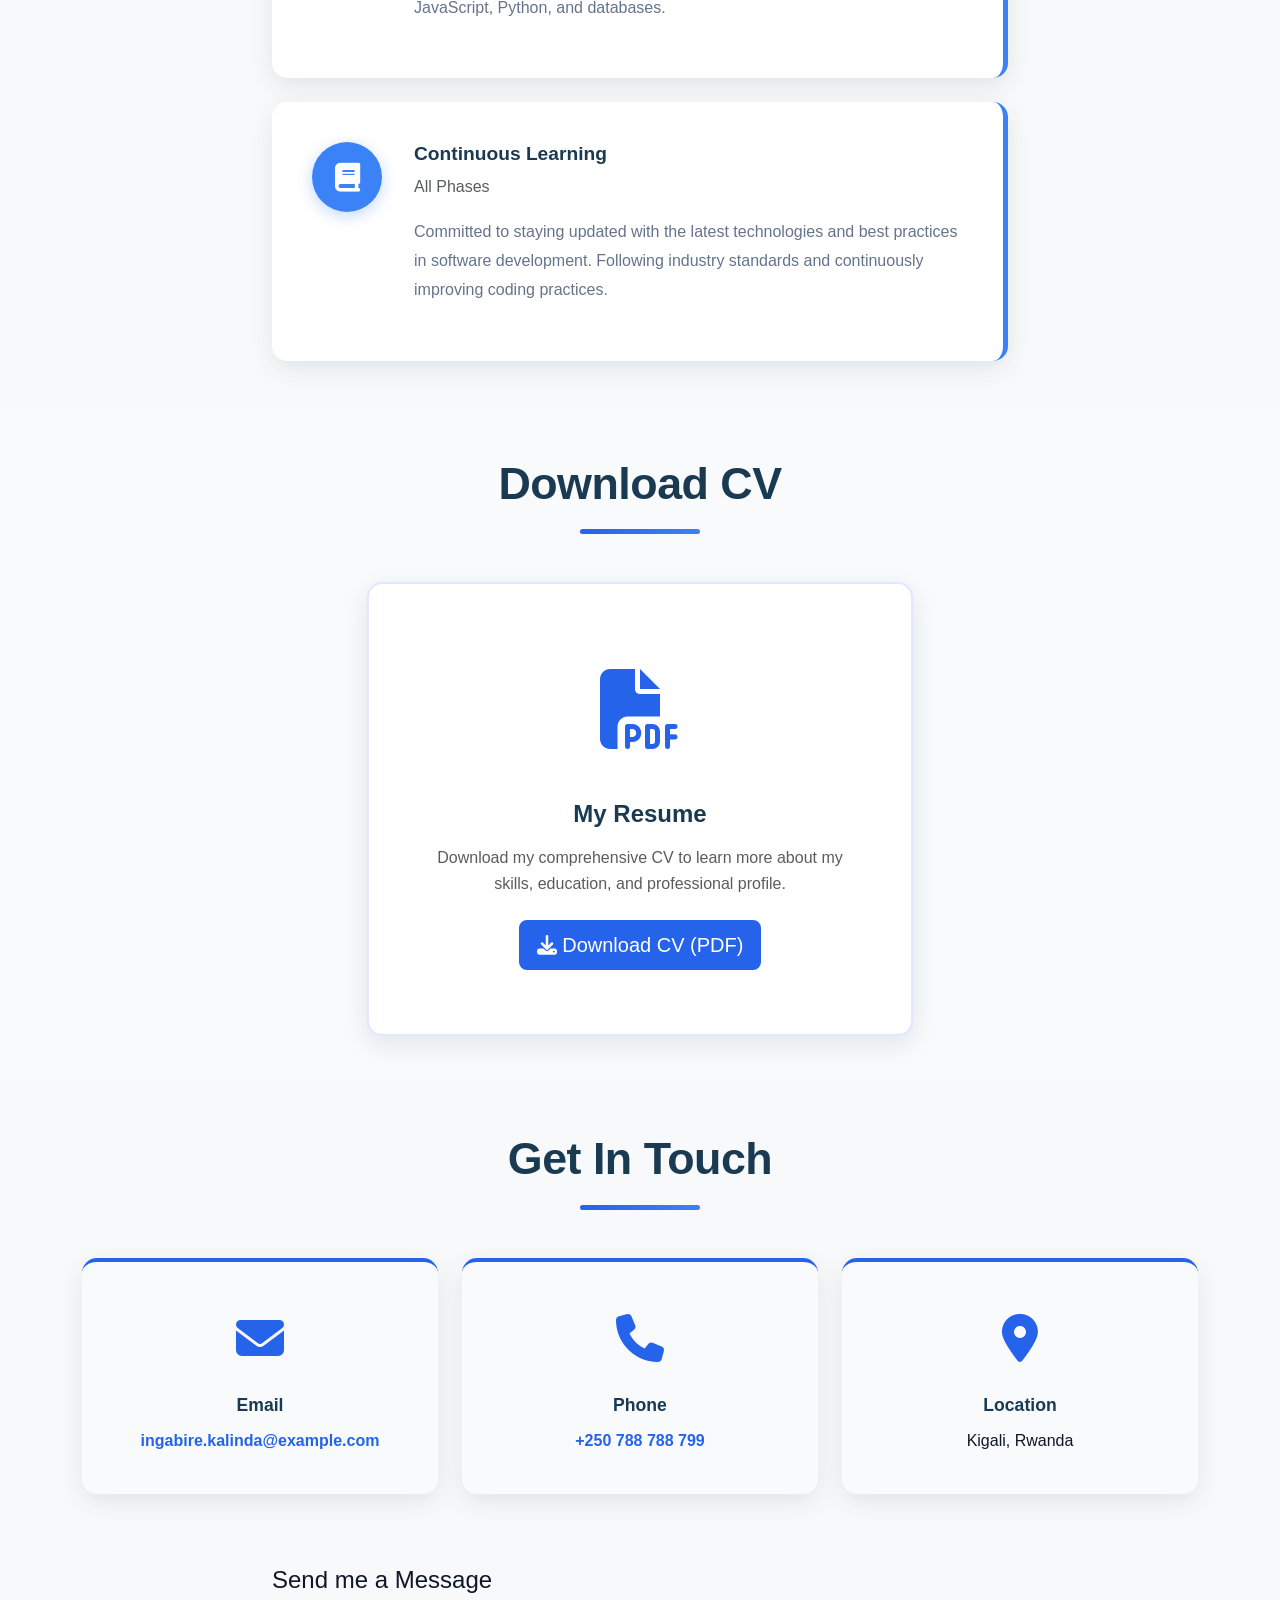
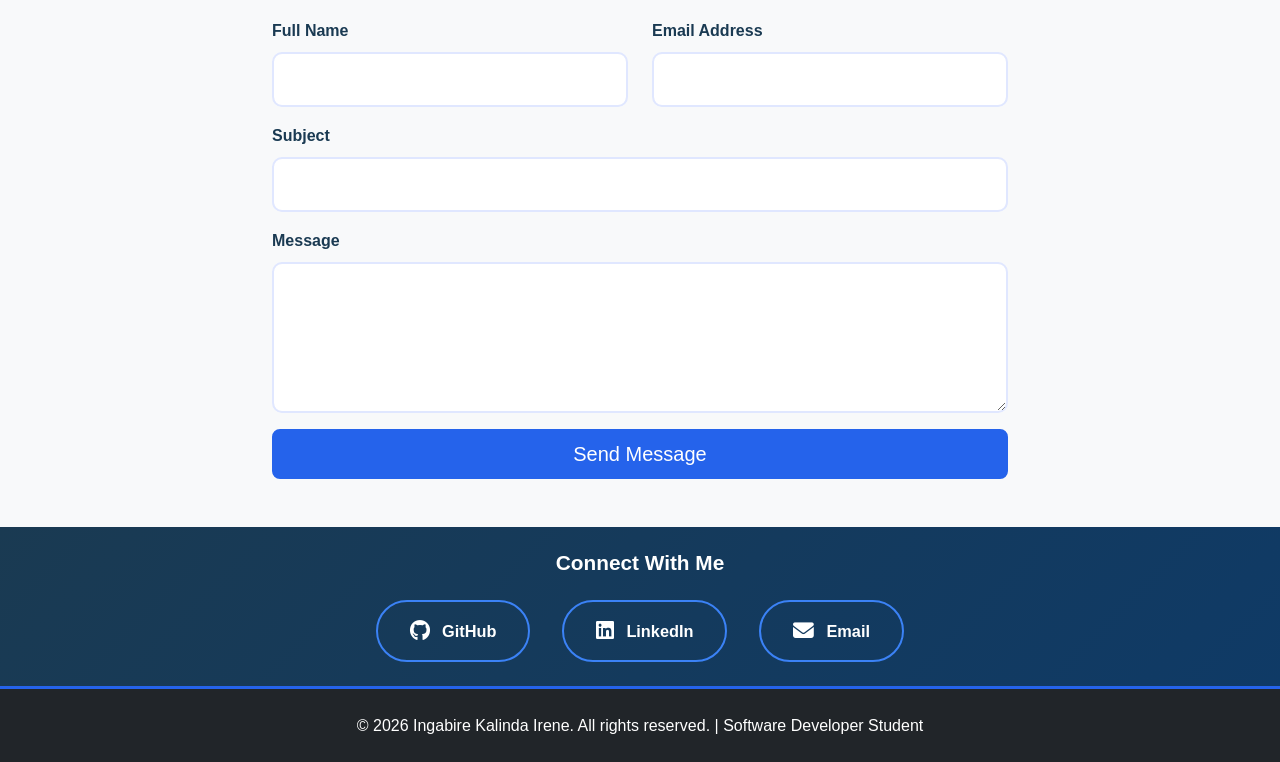
==== commit fef4c15f: "Update index.html" ====
--- a/index.html
+++ b/index.html
@@ -164,7 +164,7 @@
                             <span class="badge bg-info">CSS3</span>
                             <span class="badge bg-warning">Responsive</span>
                         </div>
-                        <a href="https://ingabirekalindairene-crypto.github.io/Elle-steps/" target="_blank" class="btn btn-sm btn-primary mt-3">View Project</a>
+                        <a href="https://ingabirekalindairene-crypto.github.io/Elle-steps/" class="btn btn-primary btn-lg">View Project</a>
                     </div>
                 </div>
             </div>
@@ -183,7 +183,7 @@
                             <span class="badge bg-info">CSS3</span>
                             <span class="badge bg-warning">JavaScript</span>
                         </div>
-                        <a href="https://ingabirekalindairene-crypto.github.io/eco-stream-logistics/" target="_blank" class="btn btn-sm btn-primary mt-3">View Project</a>
+                        <a href= "https://ingabirekalindairene-crypto.github.io/eco-stream-logistics/" class="btn btn-primary btn-lg">View Project</a>
                     </div>
                 </div>
             </div>
@@ -202,7 +202,7 @@
                             <span class="badge bg-info">CSS3</span>
                             <span class="badge bg-warning">Responsive</span>
                         </div>
-                        <a href="https://ingabirekalindairene-crypto.github.io/womens-fashion-shop/" target="_blank" class="btn btn-sm btn-primary mt-3">View Project</a>
+                        <a href=" https://ingabirekalindairene-crypto.github.io/womens-fashion-shop/" class="btn btn-primary btn-lg">View Project</a>
                     </div>
                 </div>
             </div>
